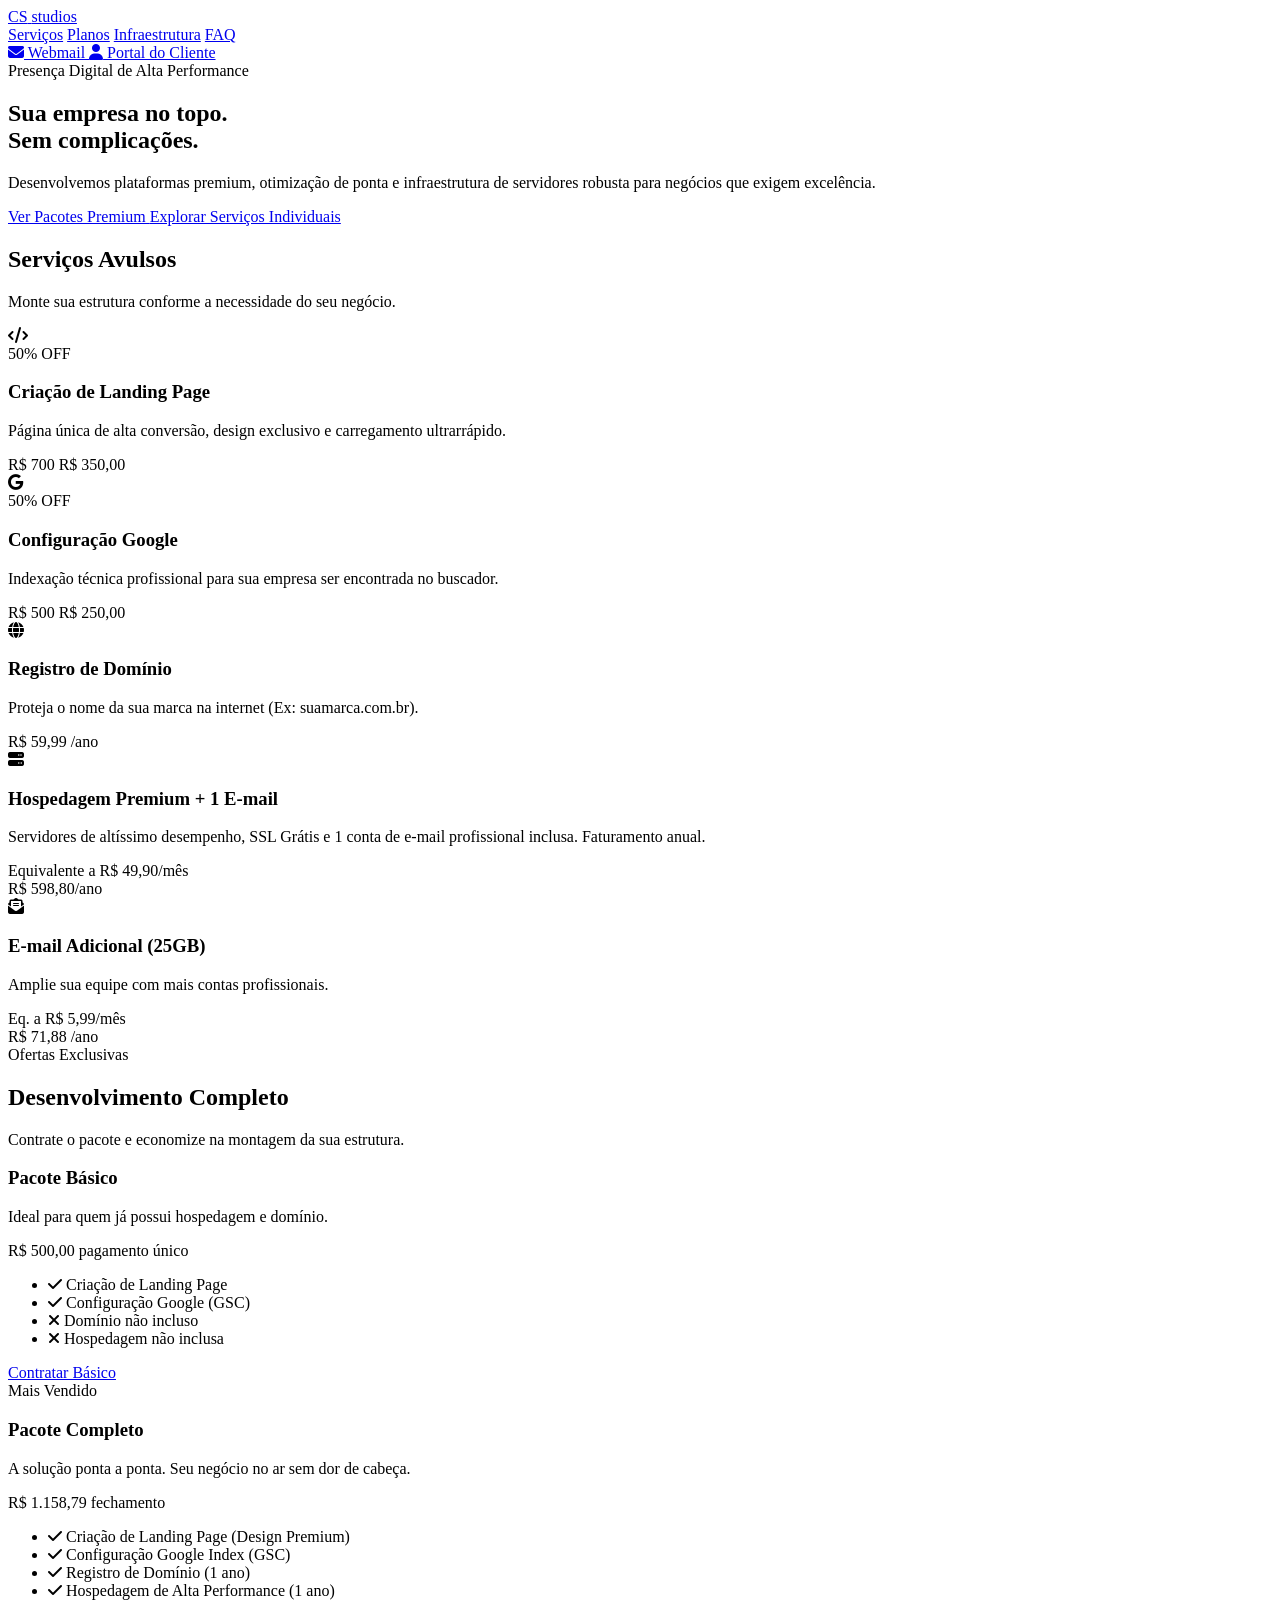
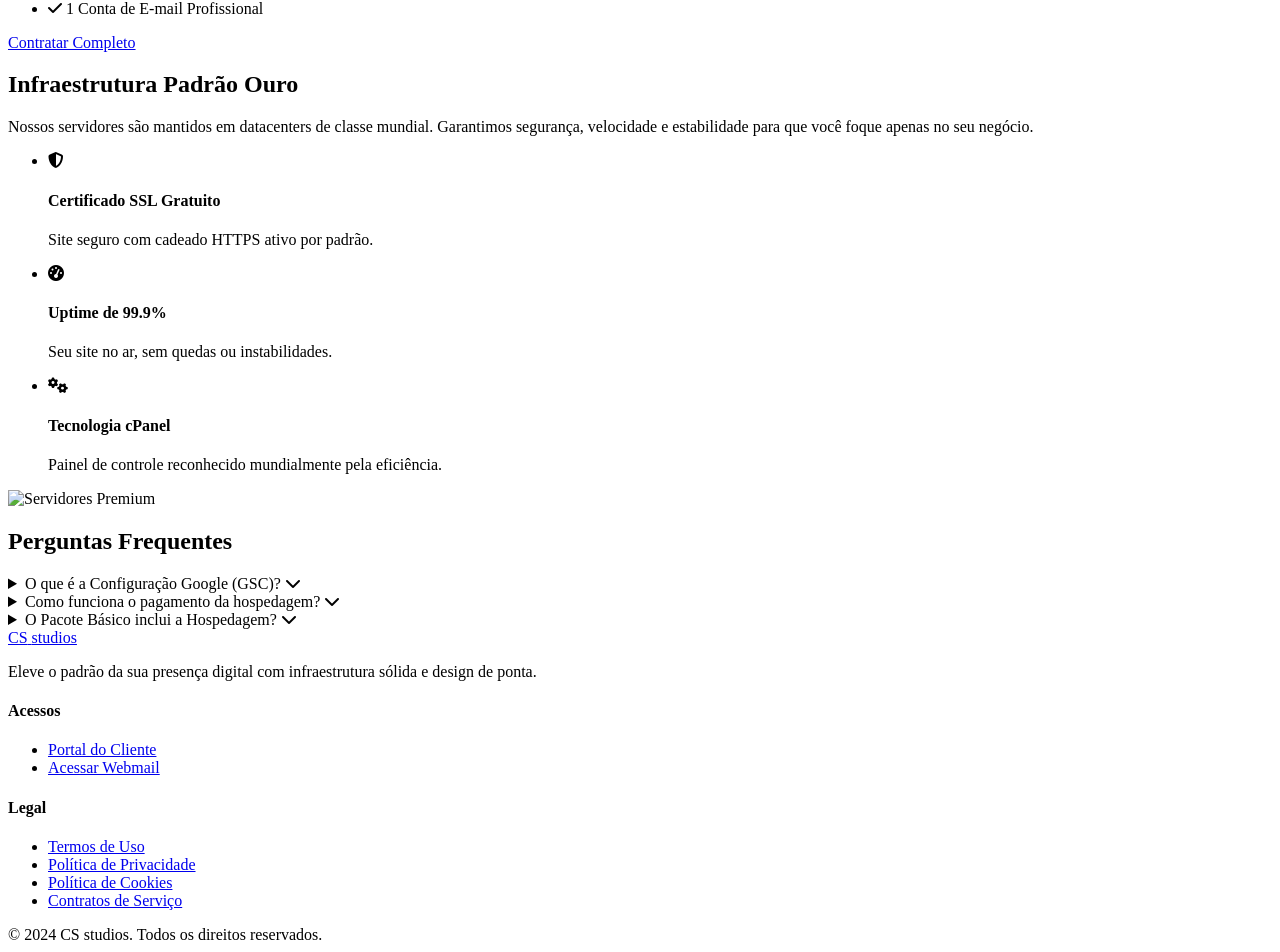
==== index.html @ acf29ab0 "Create index.html" ====
<!DOCTYPE html>
<html lang="pt-br" class="scroll-smooth">
<head>
    <meta charset="UTF-8">
    <meta name="viewport" content="width=device-width, initial-scale=1.0">
    <title>CS studios | Soluções Digitais Premium</title>
    
    <!-- Fonts & Icons -->
    <link href="https://fonts.googleapis.com/css2?family=Outfit:wght@300;400;600;800&family=Space+Grotesk:wght@700&display=swap" rel="stylesheet">
    <script src="https://cdn.tailwindcss.com"></script>
    <link rel="stylesheet" href="https://cdnjs.cloudflare.com/ajax/libs/font-awesome/6.4.0/css/all.min.css">
    
    <!-- AOS Animations -->
    <link href="https://unpkg.com/aos@2.3.1/dist/aos.css" rel="stylesheet">
    <link rel="stylesheet" href="assets/style.css">

    <script>
        tailwind.config = {
            darkMode: 'class',
            theme: {
                extend: {
                    fontFamily: {
                        sans: ['Outfit', 'sans-serif'],
                        display:['Space Grotesk', 'sans-serif'],
                    },
                    colors: {
                        dark: '#050505',
                        darker: '#0a0a0a',
                        card: '#111111',
                        accent: '#3b82f6',
                        accentDark: '#1d4ed8'
                    }
                }
            }
        }
    </script>
</head>
<body class="bg-dark text-slate-300 font-sans overflow-x-hidden selection:bg-accent selection:text-white">

    <!-- Efeitos de Luz no Fundo -->
    <div class="fixed top-[-20%] left-[-10%] w-[50%] h-[50%] bg-accent/20 blur-[120px] rounded-full pointer-events-none z-0"></div>
    <div class="fixed bottom-[-20%] right-[-10%] w-[50%] h-[50%] bg-purple-600/10 blur-[120px] rounded-full pointer-events-none z-0"></div>

    <!-- Navbar -->
    <nav class="fixed w-full z-50 glass border-b border-white/5 py-4 transition-all duration-300">
        <div class="container mx-auto px-6 flex justify-between items-center">
            
            <!-- Logo CS studios (Feita em CSS) -->
            <a href="#" class="flex items-baseline gap-1 group">
                <span class="font-display font-bold text-3xl text-white tracking-tighter group-hover:text-accent transition-colors">CS</span>
                <span class="font-light text-sm tracking-[0.3em] text-slate-400 uppercase">studios</span>
            </a>

            <!-- Menu Links -->
            <div class="hidden md:flex gap-8 items-center text-sm font-medium tracking-wide">
                <a href="#servicos" class="hover:text-white transition-colors">Serviços</a>
                <a href="#planos" class="hover:text-white transition-colors">Planos</a>
                <a href="#infra" class="hover:text-white transition-colors">Infraestrutura</a>
                <a href="#faq" class="hover:text-white transition-colors">FAQ</a>
            </div>

            <!-- Botões de Login -->
            <div class="hidden md:flex gap-4 items-center">
                <a href="https://seu-link-do-webmail.com" target="_blank" class="text-xs text-slate-400 hover:text-white transition flex items-center gap-2">
                    <i class="fas fa-envelope"></i> Webmail
                </a>
                <a href="https://seu-link-do-whmcs.com" target="_blank" class="bg-white/10 hover:bg-white/20 text-white px-5 py-2 rounded-full text-xs font-bold transition flex items-center gap-2 border border-white/5 shadow-[0_0_15px_rgba(255,255,255,0.05)]">
                    <i class="fas fa-user"></i> Portal do Cliente
                </a>
            </div>
        </div>
    </nav>

    <!-- Hero Section -->
    <section class="relative min-h-screen flex items-center justify-center pt-20 z-10">
        <div class="container mx-auto px-6 text-center">
            <div data-aos="fade-down" class="inline-block mb-6 px-4 py-1.5 rounded-full border border-accent/30 bg-accent/10 text-accent text-xs font-bold tracking-widest uppercase shadow-[0_0_20px_rgba(59,130,246,0.2)]">
                Presença Digital de Alta Performance
            </div>
            <h1 data-aos="fade-up" data-aos-delay="100" class="text-5xl md:text-8xl font-display font-bold text-white leading-tight mb-8 tracking-tighter">
                Sua empresa no topo.<br>
                <span class="text-transparent bg-clip-text bg-gradient-to-r from-blue-400 to-purple-500">
                    Sem complicações.
                </span>
            </h1>
            <p data-aos="fade-up" data-aos-delay="200" class="text-lg md:text-xl text-slate-400 max-w-2xl mx-auto mb-12 font-light">
                Desenvolvemos plataformas premium, otimização de ponta e infraestrutura de servidores robusta para negócios que exigem excelência.
            </p>
            <div data-aos="fade-up" data-aos-delay="300" class="flex flex-col sm:flex-row justify-center gap-6">
                <a href="#planos" class="bg-white text-dark px-8 py-4 rounded-full font-bold hover:bg-slate-200 transition shadow-[0_0_30px_rgba(255,255,255,0.2)]">
                    Ver Pacotes Premium
                </a>
                <a href="#servicos" class="bg-card border border-white/10 text-white px-8 py-4 rounded-full font-bold hover:bg-white/5 transition">
                    Explorar Serviços Individuais
                </a>
            </div>
        </div>
    </section>

    <!-- Serviços Individuais (Tabela de Preços) -->
    <section id="servicos" class="py-24 relative z-10 border-t border-white/5 bg-darker">
        <div class="container mx-auto px-6">
            <div class="text-center mb-20" data-aos="fade-up">
                <h2 class="text-3xl md:text-5xl font-display font-bold text-white mb-4 tracking-tighter">Serviços <span class="text-slate-500">Avulsos</span></h2>
                <p class="text-slate-400">Monte sua estrutura conforme a necessidade do seu negócio.</p>
            </div>

            <div class="grid md:grid-cols-2 lg:grid-cols-3 gap-8">
                <!-- Servico 1 -->
                <div class="card-glass p-8 rounded-3xl" data-aos="fade-up" data-aos-delay="100">
                    <div class="w-12 h-12 rounded-full bg-accent/20 flex items-center justify-center text-accent mb-6">
                        <i class="fas fa-code text-xl"></i>
                    </div>
                    <div class="inline-block bg-green-500/20 text-green-400 text-[10px] font-bold px-2 py-1 rounded mb-3 uppercase tracking-widest">50% OFF</div>
                    <h3 class="text-2xl font-bold text-white mb-2">Criação de Landing Page</h3>
                    <p class="text-slate-400 text-sm mb-6 min-h-[60px]">Página única de alta conversão, design exclusivo e carregamento ultrarrápido.</p>
                    <div class="flex items-baseline gap-2">
                        <span class="text-sm text-slate-500 line-through">R$ 700</span>
                        <span class="text-3xl font-display font-bold text-white">R$ 350<span class="text-sm text-slate-400">,00</span></span>
                    </div>
                </div>

                <!-- Servico 2 -->
                <div class="card-glass p-8 rounded-3xl" data-aos="fade-up" data-aos-delay="200">
                    <div class="w-12 h-12 rounded-full bg-purple-500/20 flex items-center justify-center text-purple-400 mb-6">
                        <i class="fab fa-google text-xl"></i>
                    </div>
                    <div class="inline-block bg-green-500/20 text-green-400 text-[10px] font-bold px-2 py-1 rounded mb-3 uppercase tracking-widest">50% OFF</div>
                    <h3 class="text-2xl font-bold text-white mb-2">Configuração Google</h3>
                    <p class="text-slate-400 text-sm mb-6 min-h-[60px]">Indexação técnica profissional para sua empresa ser encontrada no buscador.</p>
                    <div class="flex items-baseline gap-2">
                        <span class="text-sm text-slate-500 line-through">R$ 500</span>
                        <span class="text-3xl font-display font-bold text-white">R$ 250<span class="text-sm text-slate-400">,00</span></span>
                    </div>
                </div>

                <!-- Servico 3 -->
                <div class="card-glass p-8 rounded-3xl" data-aos="fade-up" data-aos-delay="300">
                    <div class="w-12 h-12 rounded-full bg-orange-500/20 flex items-center justify-center text-orange-400 mb-6">
                        <i class="fas fa-globe text-xl"></i>
                    </div>
                    <h3 class="text-2xl font-bold text-white mb-2">Registro de Domínio</h3>
                    <p class="text-slate-400 text-sm mb-6 min-h-[60px]">Proteja o nome da sua marca na internet (Ex: suamarca.com.br).</p>
                    <div class="flex items-baseline gap-2 mt-9">
                        <span class="text-3xl font-display font-bold text-white">R$ 59<span class="text-sm text-slate-400">,99</span></span>
                        <span class="text-sm text-slate-500">/ano</span>
                    </div>
                </div>

                <!-- Servico 4 -->
                <div class="card-glass p-8 rounded-3xl md:col-span-2 lg:col-span-2 border-accent/30" data-aos="fade-up" data-aos-delay="400">
                    <div class="flex flex-col md:flex-row gap-8 items-center justify-between">
                        <div>
                            <div class="w-12 h-12 rounded-full bg-blue-500/20 flex items-center justify-center text-blue-400 mb-6">
                                <i class="fas fa-server text-xl"></i>
                            </div>
                            <h3 class="text-2xl font-bold text-white mb-2">Hospedagem Premium + 1 E-mail</h3>
                            <p class="text-slate-400 text-sm max-w-md">Servidores de altíssimo desempenho, SSL Grátis e 1 conta de e-mail profissional inclusa. Faturamento anual.</p>
                        </div>
                        <div class="text-right w-full md:w-auto bg-dark p-6 rounded-2xl border border-white/5">
                            <div class="text-sm text-slate-400 mb-1">Equivalente a R$ 49,90/mês</div>
                            <div class="text-4xl font-display font-bold text-white mb-2">R$ 598<span class="text-xl">,80</span><span class="text-sm text-slate-500 font-sans">/ano</span></div>
                        </div>
                    </div>
                </div>

                <!-- Servico 5 -->
                <div class="card-glass p-8 rounded-3xl" data-aos="fade-up" data-aos-delay="500">
                    <div class="w-12 h-12 rounded-full bg-teal-500/20 flex items-center justify-center text-teal-400 mb-6">
                        <i class="fas fa-envelope-open-text text-xl"></i>
                    </div>
                    <h3 class="text-xl font-bold text-white mb-2">E-mail Adicional (25GB)</h3>
                    <p class="text-slate-400 text-sm mb-4">Amplie sua equipe com mais contas profissionais.</p>
                    <div class="text-xs text-slate-500 mb-2">Eq. a R$ 5,99/mês</div>
                    <div class="flex items-baseline gap-2">
                        <span class="text-2xl font-display font-bold text-white">R$ 71<span class="text-sm text-slate-400">,88</span></span>
                        <span class="text-sm text-slate-500">/ano</span>
                    </div>
                </div>
            </div>
        </div>
    </section>

    <!-- Pacotes Promocionais -->
    <section id="planos" class="py-24 relative z-10 border-t border-white/5 bg-dark">
        <div class="container mx-auto px-6">
            <div class="text-center mb-20" data-aos="fade-up">
                <div class="inline-block bg-gradient-to-r from-blue-500 to-purple-500 text-white text-[10px] font-bold px-3 py-1 rounded-full mb-4 uppercase tracking-widest shadow-lg">Ofertas Exclusivas</div>
                <h2 class="text-3xl md:text-5xl font-display font-bold text-white mb-4 tracking-tighter">Desenvolvimento <span class="text-slate-500">Completo</span></h2>
                <p class="text-slate-400">Contrate o pacote e economize na montagem da sua estrutura.</p>
            </div>

            <div class="grid md:grid-cols-2 gap-8 max-w-5xl mx-auto">
                
                <!-- Pacote Básico -->
                <div class="card-glass p-10 rounded-[2.5rem] relative overflow-hidden flex flex-col" data-aos="fade-right">
                    <h3 class="text-2xl font-display font-bold text-white mb-2">Pacote Básico</h3>
                    <p class="text-slate-400 text-sm mb-8">Ideal para quem já possui hospedagem e domínio.</p>
                    
                    <div class="flex items-end gap-2 mb-8">
                        <span class="text-5xl font-display font-bold text-white">R$ 500<span class="text-xl">,00</span></span>
                        <span class="text-slate-500 text-sm mb-2">pagamento único</span>
                    </div>

                    <ul class="space-y-4 mb-10 flex-grow">
                        <li class="flex items-center gap-3 text-slate-300">
                            <i class="fas fa-check text-accent"></i> Criação de Landing Page
                        </li>
                        <li class="flex items-center gap-3 text-slate-300">
                            <i class="fas fa-check text-accent"></i> Configuração Google (GSC)
                        </li>
                        <li class="flex items-center gap-3 text-slate-500 opacity-50">
                            <i class="fas fa-xmark"></i> Domínio não incluso
                        </li>
                        <li class="flex items-center gap-3 text-slate-500 opacity-50">
                            <i class="fas fa-xmark"></i> Hospedagem não inclusa
                        </li>
                    </ul>

                    <a href="#" class="w-full text-center bg-white/5 hover:bg-white/10 text-white py-4 rounded-xl font-bold transition border border-white/10">Contratar Básico</a>
                </div>

                <!-- Pacote Completo -->
                <div class="card-glass p-10 rounded-[2.5rem] relative overflow-hidden border border-accent/50 shadow-[0_0_50px_rgba(59,130,246,0.1)] flex flex-col transform md:-translate-y-4" data-aos="fade-left">
                    <div class="absolute top-0 right-0 bg-accent text-white text-[10px] font-bold px-4 py-2 rounded-bl-2xl uppercase tracking-widest z-10">Mais Vendido</div>
                    <div class="absolute inset-0 bg-gradient-to-br from-accent/10 to-transparent pointer-events-none"></div>
                    
                    <h3 class="text-2xl font-display font-bold text-white mb-2 relative z-10">Pacote Completo</h3>
                    <p class="text-slate-400 text-sm mb-8 relative z-10">A solução ponta a ponta. Seu negócio no ar sem dor de cabeça.</p>
                    
                    <div class="flex items-end gap-2 mb-8 relative z-10">
                        <span class="text-5xl font-display font-bold text-white">R$ 1.158<span class="text-xl">,79</span></span>
                        <span class="text-slate-500 text-sm mb-2">fechamento</span>
                    </div>

                    <ul class="space-y-4 mb-10 flex-grow relative z-10">
                        <li class="flex items-center gap-3 text-white font-medium">
                            <i class="fas fa-check text-accent"></i> Criação de Landing Page (Design Premium)
                        </li>
                        <li class="flex items-center gap-3 text-white font-medium">
                            <i class="fas fa-check text-accent"></i> Configuração Google Index (GSC)
                        </li>
                        <li class="flex items-center gap-3 text-white font-medium">
                            <i class="fas fa-check text-accent"></i> Registro de Domínio (1 ano)
                        </li>
                        <li class="flex items-center gap-3 text-white font-medium">
                            <i class="fas fa-check text-accent"></i> Hospedagem de Alta Performance (1 ano)
                        </li>
                        <li class="flex items-center gap-3 text-white font-medium">
                            <i class="fas fa-check text-accent"></i> 1 Conta de E-mail Profissional
                        </li>
                    </ul>

                    <a href="#" class="w-full text-center bg-accent hover:bg-accentDark text-white py-4 rounded-xl font-bold transition shadow-lg relative z-10">Contratar Completo</a>
                </div>

            </div>
        </div>
    </section>

    <!-- Infraestrutura -->
    <section id="infra" class="py-24 relative z-10 border-t border-white/5 bg-darker">
        <div class="container mx-auto px-6">
            <div class="flex flex-col md:flex-row gap-16 items-center">
                <div class="md:w-1/2" data-aos="fade-right">
                    <h2 class="text-3xl md:text-5xl font-display font-bold text-white mb-6 tracking-tighter">Infraestrutura <span class="text-transparent bg-clip-text bg-gradient-to-r from-blue-400 to-purple-500">Padrão Ouro</span></h2>
                    <p class="text-slate-400 text-lg mb-8 leading-relaxed">
                        Nossos servidores são mantidos em datacenters de classe mundial. Garantimos segurança, velocidade e estabilidade para que você foque apenas no seu negócio.
                    </p>
                    <ul class="space-y-6">
                        <li class="flex gap-4">
                            <div class="w-10 h-10 rounded-full bg-white/5 flex items-center justify-center text-white shrink-0"><i class="fas fa-shield-halved"></i></div>
                            <div>
                                <h4 class="text-white font-bold text-lg">Certificado SSL Gratuito</h4>
                                <p class="text-slate-500 text-sm">Site seguro com cadeado HTTPS ativo por padrão.</p>
                            </div>
                        </li>
                        <li class="flex gap-4">
                            <div class="w-10 h-10 rounded-full bg-white/5 flex items-center justify-center text-white shrink-0"><i class="fas fa-gauge-high"></i></div>
                            <div>
                                <h4 class="text-white font-bold text-lg">Uptime de 99.9%</h4>
                                <p class="text-slate-500 text-sm">Seu site no ar, sem quedas ou instabilidades.</p>
                            </div>
                        </li>
                        <li class="flex gap-4">
                            <div class="w-10 h-10 rounded-full bg-white/5 flex items-center justify-center text-white shrink-0"><i class="fas fa-cogs"></i></div>
                            <div>
                                <h4 class="text-white font-bold text-lg">Tecnologia cPanel</h4>
                                <p class="text-slate-500 text-sm">Painel de controle reconhecido mundialmente pela eficiência.</p>
                            </div>
                        </li>
                    </ul>
                </div>
                <div class="md:w-1/2" data-aos="fade-left">
                    <div class="relative rounded-3xl overflow-hidden border border-white/10 shadow-2xl">
                        <div class="absolute inset-0 bg-gradient-to-t from-darker to-transparent z-10"></div>
                        <img src="https://images.unsplash.com/photo-1558494949-ef010cbdcc31?q=80&w=2034&auto=format&fit=crop" alt="Servidores Premium" class="w-full h-full object-cover filter grayscale opacity-50 hover:grayscale-0 hover:opacity-100 transition duration-1000">
                    </div>
                </div>
            </div>
        </div>
    </section>

    <!-- FAQ -->
    <section id="faq" class="py-24 relative z-10 border-t border-white/5 bg-dark">
        <div class="container mx-auto px-6 max-w-3xl">
            <div class="text-center mb-16" data-aos="fade-up">
                <h2 class="text-3xl md:text-5xl font-display font-bold text-white mb-4 tracking-tighter">Perguntas <span class="text-slate-500">Frequentes</span></h2>
            </div>

            <div class="space-y-4" data-aos="fade-up" data-aos-delay="100">
                <!-- Pergunta 1 -->
                <details class="group card-glass rounded-2xl cursor-pointer">
                    <summary class="flex justify-between items-center font-bold text-lg p-6 text-white list-none">
                        O que é a Configuração Google (GSC)?
                        <span class="transition group-open:rotate-180 text-accent"><i class="fas fa-chevron-down"></i></span>
                    </summary>
                    <div class="text-slate-400 px-6 pb-6 text-sm leading-relaxed border-t border-white/5 pt-4 mt-2">
                        Trata-se da indexação profissional do seu site nos motores de busca do Google. Configuramos as ferramentas necessárias para que o Google leia, entenda e exiba sua página corretamente nos resultados de pesquisa.
                    </div>
                </details>

                <!-- Pergunta 2 -->
                <details class="group card-glass rounded-2xl cursor-pointer">
                    <summary class="flex justify-between items-center font-bold text-lg p-6 text-white list-none">
                        Como funciona o pagamento da hospedagem?
                        <span class="transition group-open:rotate-180 text-accent"><i class="fas fa-chevron-down"></i></span>
                    </summary>
                    <div class="text-slate-400 px-6 pb-6 text-sm leading-relaxed border-t border-white/5 pt-4 mt-2">
                        Para mantermos a alta qualidade e segurança dos servidores, nossa hospedagem e contas de e-mail são faturadas exclusivamente de forma anual (R$ 598,80). Isso garante 12 meses de estabilidade sem preocupações mensais.
                    </div>
                </details>

                <!-- Pergunta 3 -->
                <details class="group card-glass rounded-2xl cursor-pointer">
                    <summary class="flex justify-between items-center font-bold text-lg p-6 text-white list-none">
                        O Pacote Básico inclui a Hospedagem?
                        <span class="transition group-open:rotate-180 text-accent"><i class="fas fa-chevron-down"></i></span>
                    </summary>
                    <div class="text-slate-400 px-6 pb-6 text-sm leading-relaxed border-t border-white/5 pt-4 mt-2">
                        Não. O pacote básico abrange apenas a criação da Landing Page e a Configuração no Google. Para manter o site no ar, você precisará contratar a Hospedagem e o Domínio à parte, ou optar pelo Pacote Completo.
                    </div>
                </details>
            </div>
        </div>
    </section>

    <!-- Footer -->
    <footer class="bg-darker border-t border-white/5 py-16 relative z-10">
        <div class="container mx-auto px-6 grid md:grid-cols-4 gap-12 mb-12 border-b border-white/5 pb-12">
            <div class="col-span-1 md:col-span-2">
                <a href="#" class="flex items-baseline gap-1 mb-6">
                    <span class="font-display font-bold text-3xl text-white tracking-tighter">CS</span>
                    <span class="font-light text-sm tracking-[0.3em] text-slate-400 uppercase">studios</span>
                </a>
                <p class="text-slate-500 text-sm max-w-sm mb-6">Eleve o padrão da sua presença digital com infraestrutura sólida e design de ponta.</p>
            </div>
            
            <div>
                <h4 class="text-white font-bold mb-6 uppercase tracking-widest text-xs">Acessos</h4>
                <ul class="space-y-4 text-sm text-slate-400">
                    <li><a href="https://seu-link-do-whmcs.com" class="hover:text-accent transition">Portal do Cliente</a></li>
                    <li><a href="https://seu-link-do-webmail.com" class="hover:text-accent transition">Acessar Webmail</a></li>
                </ul>
            </div>

            <div>
                <h4 class="text-white font-bold mb-6 uppercase tracking-widest text-xs">Legal</h4>
                <ul class="space-y-4 text-sm text-slate-400">
                    <li><a href="legal/termos.html" class="hover:text-accent transition">Termos de Uso</a></li>
                    <li><a href="legal/privacidade.html" class="hover:text-accent transition">Política de Privacidade</a></li>
                    <li><a href="legal/cookies.html" class="hover:text-accent transition">Política de Cookies</a></li>
                    <li><a href="legal/contratos.html" class="hover:text-accent transition">Contratos de Serviço</a></li>
                </ul>
            </div>
        </div>
        <div class="container mx-auto px-6 text-center text-slate-600 text-xs tracking-widest uppercase">
            &copy; 2024 CS studios. Todos os direitos reservados.
        </div>
    </footer>

    <!-- Scripts -->
    <script src="https://unpkg.com/aos@2.3.1/dist/aos.js"></script>
    <script>
        AOS.init({
            duration: 800,
            once: true,
            offset: 50,
        });

        // Glassmorphism navbar na rolagem
        window.addEventListener('scroll', () => {
            const nav = document.querySelector('nav');
            if(window.scrollY > 50) {
                nav.classList.add('shadow-lg', 'bg-darker/80');
                nav.classList.remove('py-4');
                nav.classList.add('py-3');
            } else {
                nav.classList.remove('shadow-lg', 'bg-darker/80');
                nav.classList.remove('py-3');
                nav.classList.add('py-4');
            }
        });
    </script>
</body>
</html>
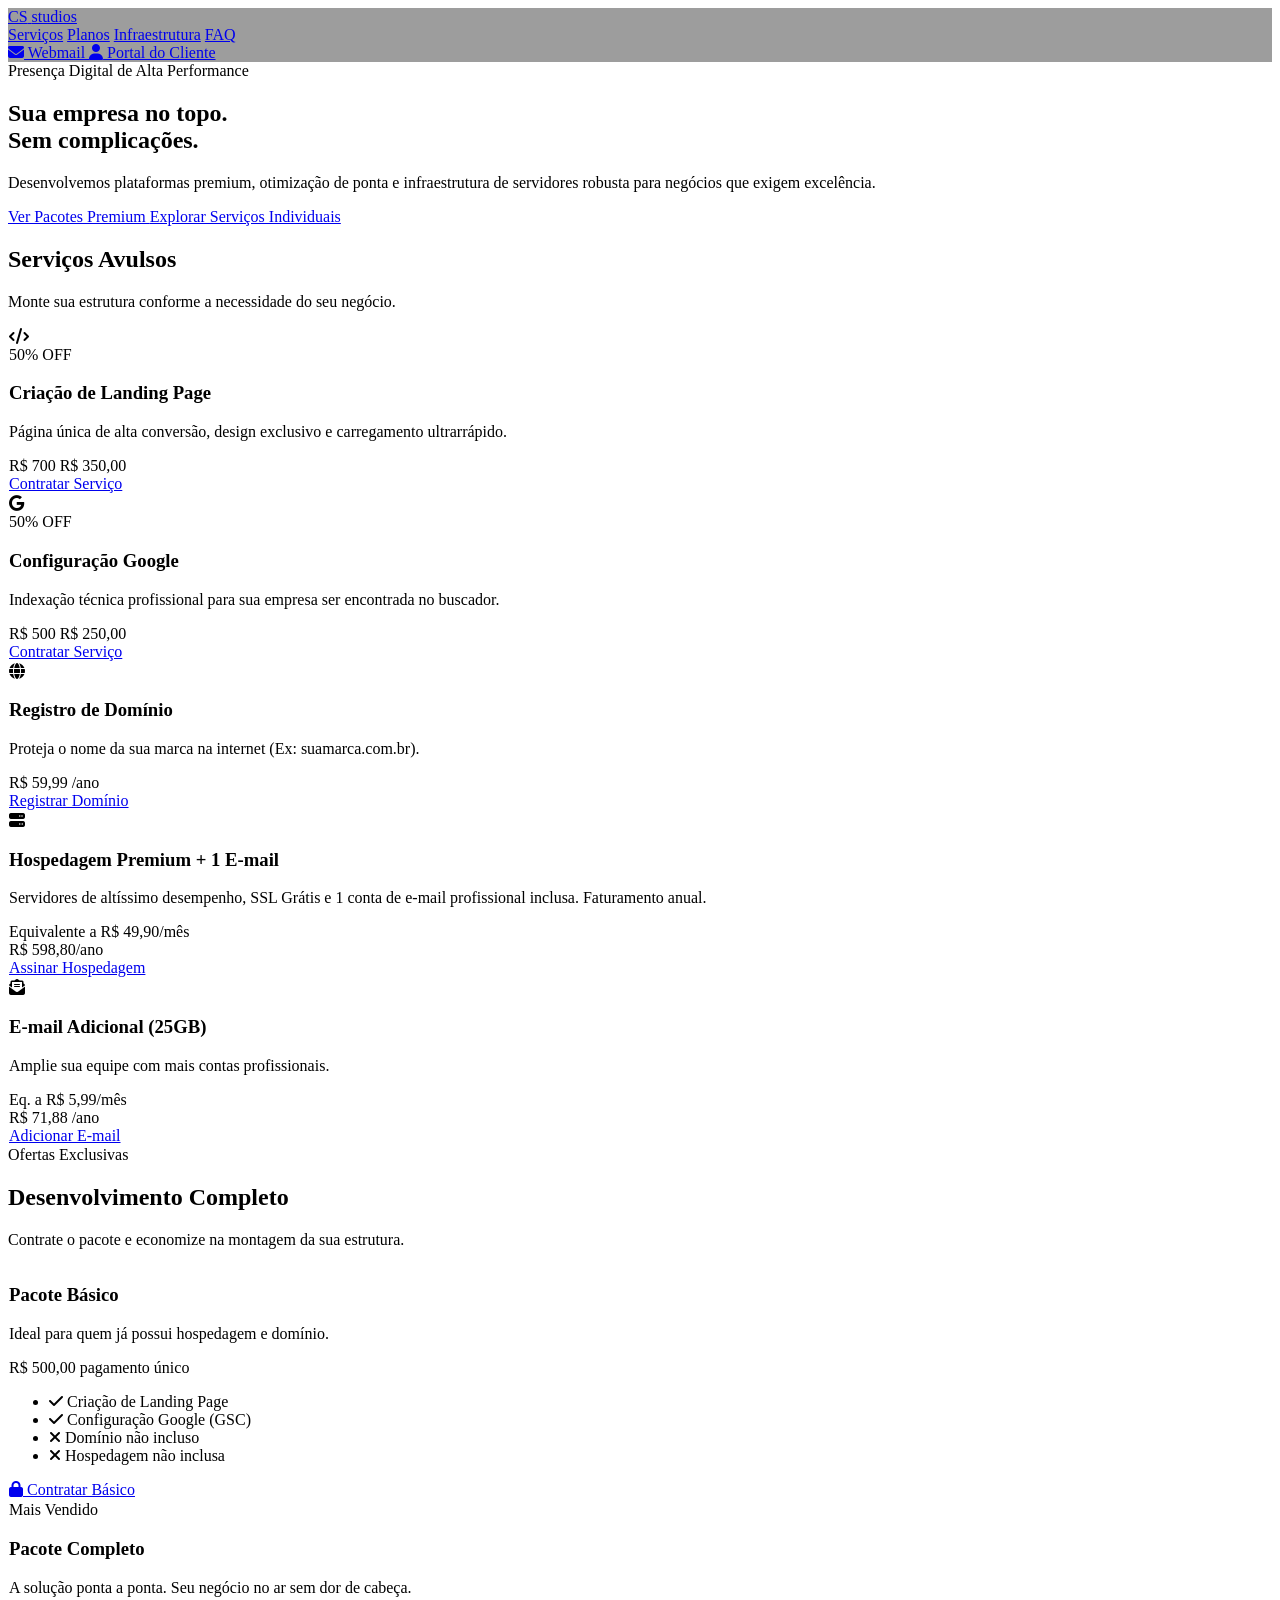
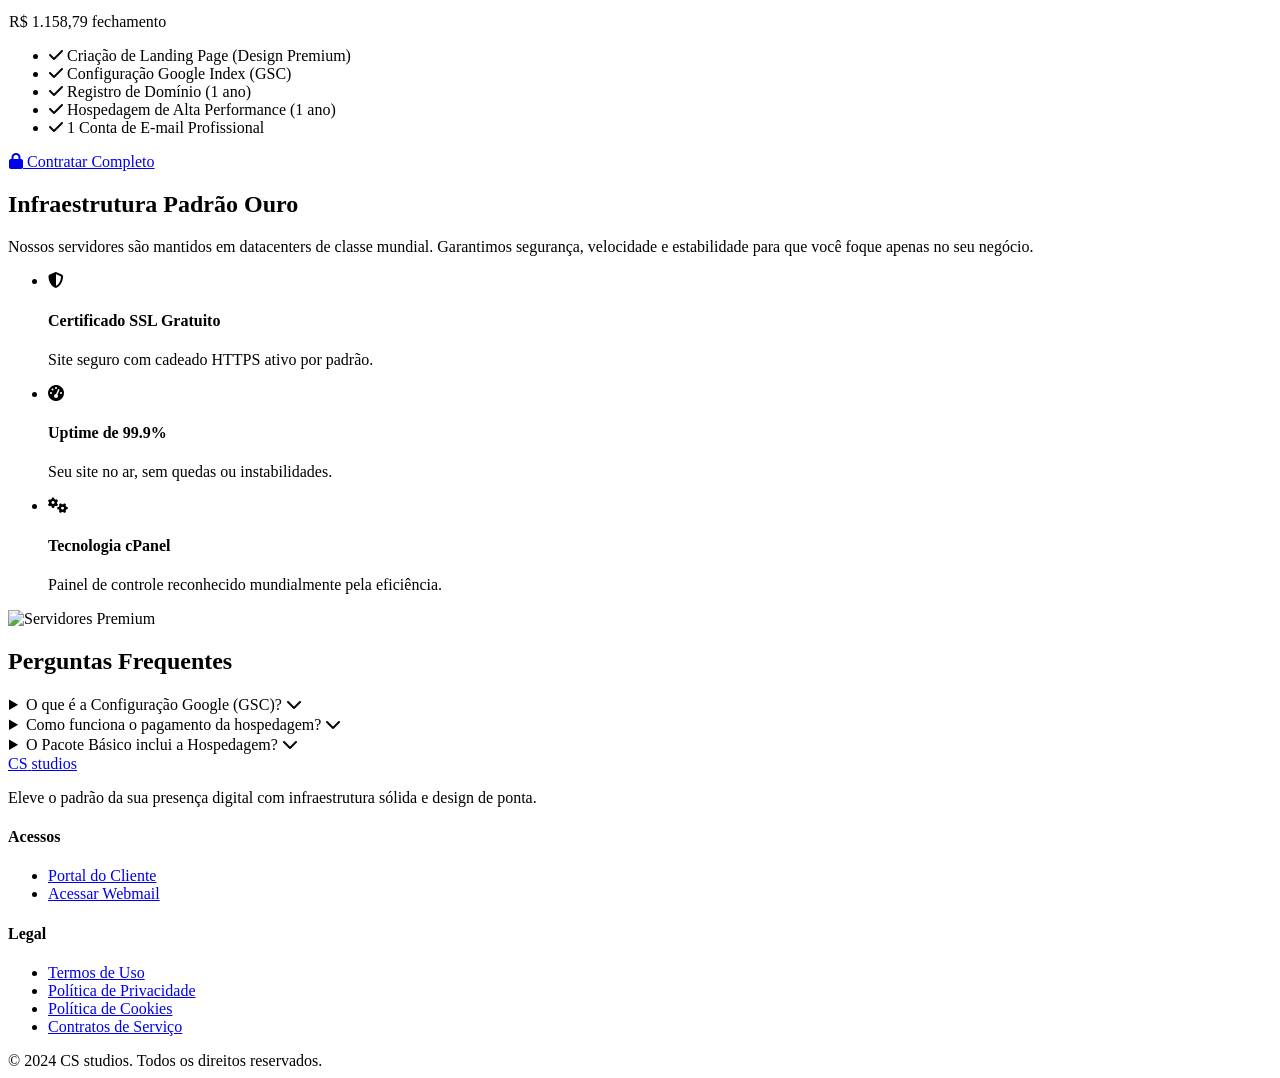
==== commit af1e6289: "Update index.html" ====
--- a/index.html
+++ b/index.html
@@ -45,7 +45,7 @@
     <nav class="fixed w-full z-50 glass border-b border-white/5 py-4 transition-all duration-300">
         <div class="container mx-auto px-6 flex justify-between items-center">
             
-            <!-- Logo CS studios (Feita em CSS) -->
+            <!-- Logo CS studios -->
             <a href="#" class="flex items-baseline gap-1 group">
                 <span class="font-display font-bold text-3xl text-white tracking-tighter group-hover:text-accent transition-colors">CS</span>
                 <span class="font-light text-sm tracking-[0.3em] text-slate-400 uppercase">studios</span>
@@ -61,10 +61,10 @@
 
             <!-- Botões de Login -->
             <div class="hidden md:flex gap-4 items-center">
-                <a href="https://seu-link-do-webmail.com" target="_blank" class="text-xs text-slate-400 hover:text-white transition flex items-center gap-2">
+                <a href="#" class="text-xs text-slate-400 hover:text-white transition flex items-center gap-2">
                     <i class="fas fa-envelope"></i> Webmail
                 </a>
-                <a href="https://seu-link-do-whmcs.com" target="_blank" class="bg-white/10 hover:bg-white/20 text-white px-5 py-2 rounded-full text-xs font-bold transition flex items-center gap-2 border border-white/5 shadow-[0_0_15px_rgba(255,255,255,0.05)]">
+                <a href="#" class="bg-white/10 hover:bg-white/20 text-white px-5 py-2 rounded-full text-xs font-bold transition flex items-center gap-2 border border-white/5 shadow-[0_0_15px_rgba(255,255,255,0.05)]">
                     <i class="fas fa-user"></i> Portal do Cliente
                 </a>
             </div>
@@ -97,7 +97,7 @@
         </div>
     </section>
 
-    <!-- Serviços Individuais (Tabela de Preços) -->
+    <!-- Serviços Individuais -->
     <section id="servicos" class="py-24 relative z-10 border-t border-white/5 bg-darker">
         <div class="container mx-auto px-6">
             <div class="text-center mb-20" data-aos="fade-up">
@@ -106,50 +106,59 @@
             </div>
 
             <div class="grid md:grid-cols-2 lg:grid-cols-3 gap-8">
-                <!-- Servico 1 -->
-                <div class="card-glass p-8 rounded-3xl" data-aos="fade-up" data-aos-delay="100">
+                <!-- Servico 1: Landing Page -->
+                <div class="card-glass p-8 rounded-3xl flex flex-col" data-aos="fade-up" data-aos-delay="100">
                     <div class="w-12 h-12 rounded-full bg-accent/20 flex items-center justify-center text-accent mb-6">
                         <i class="fas fa-code text-xl"></i>
                     </div>
-                    <div class="inline-block bg-green-500/20 text-green-400 text-[10px] font-bold px-2 py-1 rounded mb-3 uppercase tracking-widest">50% OFF</div>
+                    <div class="inline-block bg-green-500/20 text-green-400 text-[10px] font-bold px-2 py-1 rounded mb-3 uppercase tracking-widest self-start">50% OFF</div>
                     <h3 class="text-2xl font-bold text-white mb-2">Criação de Landing Page</h3>
-                    <p class="text-slate-400 text-sm mb-6 min-h-[60px]">Página única de alta conversão, design exclusivo e carregamento ultrarrápido.</p>
-                    <div class="flex items-baseline gap-2">
+                    <p class="text-slate-400 text-sm mb-6 flex-grow">Página única de alta conversão, design exclusivo e carregamento ultrarrápido.</p>
+                    <div class="flex items-baseline gap-2 mb-6">
                         <span class="text-sm text-slate-500 line-through">R$ 700</span>
                         <span class="text-3xl font-display font-bold text-white">R$ 350<span class="text-sm text-slate-400">,00</span></span>
                     </div>
-                </div>
-
-                <!-- Servico 2 -->
-                <div class="card-glass p-8 rounded-3xl" data-aos="fade-up" data-aos-delay="200">
+                    <a href="https://buy.stripe.com/8x2eVf75UbxOdOWbmPaIM07" target="_blank" class="block w-full text-center bg-white/5 hover:bg-white/10 text-white py-3 rounded-lg text-sm font-bold transition border border-white/10">
+                        Contratar Serviço
+                    </a>
+                </div>
+
+                <!-- Servico 2: Configuração Google -->
+                <div class="card-glass p-8 rounded-3xl flex flex-col" data-aos="fade-up" data-aos-delay="200">
                     <div class="w-12 h-12 rounded-full bg-purple-500/20 flex items-center justify-center text-purple-400 mb-6">
                         <i class="fab fa-google text-xl"></i>
                     </div>
-                    <div class="inline-block bg-green-500/20 text-green-400 text-[10px] font-bold px-2 py-1 rounded mb-3 uppercase tracking-widest">50% OFF</div>
+                    <div class="inline-block bg-green-500/20 text-green-400 text-[10px] font-bold px-2 py-1 rounded mb-3 uppercase tracking-widest self-start">50% OFF</div>
                     <h3 class="text-2xl font-bold text-white mb-2">Configuração Google</h3>
-                    <p class="text-slate-400 text-sm mb-6 min-h-[60px]">Indexação técnica profissional para sua empresa ser encontrada no buscador.</p>
-                    <div class="flex items-baseline gap-2">
+                    <p class="text-slate-400 text-sm mb-6 flex-grow">Indexação técnica profissional para sua empresa ser encontrada no buscador.</p>
+                    <div class="flex items-baseline gap-2 mb-6">
                         <span class="text-sm text-slate-500 line-through">R$ 500</span>
                         <span class="text-3xl font-display font-bold text-white">R$ 250<span class="text-sm text-slate-400">,00</span></span>
                     </div>
-                </div>
-
-                <!-- Servico 3 -->
-                <div class="card-glass p-8 rounded-3xl" data-aos="fade-up" data-aos-delay="300">
+                    <a href="https://buy.stripe.com/9B64gBai61Xe5iq9eHaIM06" target="_blank" class="block w-full text-center bg-white/5 hover:bg-white/10 text-white py-3 rounded-lg text-sm font-bold transition border border-white/10">
+                        Contratar Serviço
+                    </a>
+                </div>
+
+                <!-- Servico 3: Domínio -->
+                <div class="card-glass p-8 rounded-3xl flex flex-col" data-aos="fade-up" data-aos-delay="300">
                     <div class="w-12 h-12 rounded-full bg-orange-500/20 flex items-center justify-center text-orange-400 mb-6">
                         <i class="fas fa-globe text-xl"></i>
                     </div>
                     <h3 class="text-2xl font-bold text-white mb-2">Registro de Domínio</h3>
-                    <p class="text-slate-400 text-sm mb-6 min-h-[60px]">Proteja o nome da sua marca na internet (Ex: suamarca.com.br).</p>
-                    <div class="flex items-baseline gap-2 mt-9">
+                    <p class="text-slate-400 text-sm mb-6 flex-grow">Proteja o nome da sua marca na internet (Ex: suamarca.com.br).</p>
+                    <div class="flex items-baseline gap-2 mt-9 mb-6">
                         <span class="text-3xl font-display font-bold text-white">R$ 59<span class="text-sm text-slate-400">,99</span></span>
                         <span class="text-sm text-slate-500">/ano</span>
                     </div>
-                </div>
-
-                <!-- Servico 4 -->
+                    <a href="https://buy.stripe.com/5kQ00l75UdFWh183UnaIM05" target="_blank" class="block w-full text-center bg-white/5 hover:bg-white/10 text-white py-3 rounded-lg text-sm font-bold transition border border-white/10">
+                        Registrar Domínio
+                    </a>
+                </div>
+
+                <!-- Servico 4: Hospedagem -->
                 <div class="card-glass p-8 rounded-3xl md:col-span-2 lg:col-span-2 border-accent/30" data-aos="fade-up" data-aos-delay="400">
-                    <div class="flex flex-col md:flex-row gap-8 items-center justify-between">
+                    <div class="flex flex-col md:flex-row gap-8 items-center justify-between h-full">
                         <div>
                             <div class="w-12 h-12 rounded-full bg-blue-500/20 flex items-center justify-center text-blue-400 mb-6">
                                 <i class="fas fa-server text-xl"></i>
@@ -157,25 +166,31 @@
                             <h3 class="text-2xl font-bold text-white mb-2">Hospedagem Premium + 1 E-mail</h3>
                             <p class="text-slate-400 text-sm max-w-md">Servidores de altíssimo desempenho, SSL Grátis e 1 conta de e-mail profissional inclusa. Faturamento anual.</p>
                         </div>
-                        <div class="text-right w-full md:w-auto bg-dark p-6 rounded-2xl border border-white/5">
+                        <div class="text-right w-full md:w-auto bg-dark p-6 rounded-2xl border border-white/5 flex flex-col justify-center">
                             <div class="text-sm text-slate-400 mb-1">Equivalente a R$ 49,90/mês</div>
-                            <div class="text-4xl font-display font-bold text-white mb-2">R$ 598<span class="text-xl">,80</span><span class="text-sm text-slate-500 font-sans">/ano</span></div>
+                            <div class="text-4xl font-display font-bold text-white mb-4">R$ 598<span class="text-xl">,80</span><span class="text-sm text-slate-500 font-sans">/ano</span></div>
+                            <a href="https://buy.stripe.com/3cI28teymbxO26eez1aIM04" target="_blank" class="block w-full text-center bg-accent hover:bg-accentDark text-white py-3 rounded-lg text-sm font-bold transition shadow-lg">
+                                Assinar Hospedagem
+                            </a>
                         </div>
                     </div>
                 </div>
 
-                <!-- Servico 5 -->
-                <div class="card-glass p-8 rounded-3xl" data-aos="fade-up" data-aos-delay="500">
+                <!-- Servico 5: E-mail Adicional -->
+                <div class="card-glass p-8 rounded-3xl flex flex-col" data-aos="fade-up" data-aos-delay="500">
                     <div class="w-12 h-12 rounded-full bg-teal-500/20 flex items-center justify-center text-teal-400 mb-6">
                         <i class="fas fa-envelope-open-text text-xl"></i>
                     </div>
                     <h3 class="text-xl font-bold text-white mb-2">E-mail Adicional (25GB)</h3>
-                    <p class="text-slate-400 text-sm mb-4">Amplie sua equipe com mais contas profissionais.</p>
+                    <p class="text-slate-400 text-sm mb-4 flex-grow">Amplie sua equipe com mais contas profissionais.</p>
                     <div class="text-xs text-slate-500 mb-2">Eq. a R$ 5,99/mês</div>
-                    <div class="flex items-baseline gap-2">
+                    <div class="flex items-baseline gap-2 mb-6">
                         <span class="text-2xl font-display font-bold text-white">R$ 71<span class="text-sm text-slate-400">,88</span></span>
                         <span class="text-sm text-slate-500">/ano</span>
                     </div>
+                    <a href="https://buy.stripe.com/4gMcN761QgS83ai3UnaIM02" target="_blank" class="block w-full text-center bg-white/5 hover:bg-white/10 text-white py-3 rounded-lg text-sm font-bold transition border border-white/10">
+                        Adicionar E-mail
+                    </a>
                 </div>
             </div>
         </div>
@@ -217,7 +232,9 @@
                         </li>
                     </ul>
 
-                    <a href="#" class="w-full text-center bg-white/5 hover:bg-white/10 text-white py-4 rounded-xl font-bold transition border border-white/10">Contratar Básico</a>
+                    <a href="https://buy.stripe.com/eVqfZjeymeK06muduXaIM01" target="_blank" class="w-full text-center bg-white/5 hover:bg-white/10 text-white py-4 rounded-xl font-bold transition border border-white/10 flex justify-center items-center gap-2">
+                        <i class="fas fa-lock text-slate-400 text-sm"></i> Contratar Básico
+                    </a>
                 </div>
 
                 <!-- Pacote Completo -->
@@ -251,7 +268,9 @@
                         </li>
                     </ul>
 
-                    <a href="#" class="w-full text-center bg-accent hover:bg-accentDark text-white py-4 rounded-xl font-bold transition shadow-lg relative z-10">Contratar Completo</a>
+                    <a href="https://buy.stripe.com/bJe14p9e29pG7qyez1aIM00" target="_blank" class="w-full text-center bg-accent hover:bg-accentDark text-white py-4 rounded-xl font-bold transition shadow-[0_0_20px_rgba(59,130,246,0.4)] relative z-10 flex justify-center items-center gap-2">
+                        <i class="fas fa-lock text-white/80 text-sm"></i> Contratar Completo
+                    </a>
                 </div>
 
             </div>
@@ -359,8 +378,8 @@
             <div>
                 <h4 class="text-white font-bold mb-6 uppercase tracking-widest text-xs">Acessos</h4>
                 <ul class="space-y-4 text-sm text-slate-400">
-                    <li><a href="https://seu-link-do-whmcs.com" class="hover:text-accent transition">Portal do Cliente</a></li>
-                    <li><a href="https://seu-link-do-webmail.com" class="hover:text-accent transition">Acessar Webmail</a></li>
+                    <li><a href="#" class="hover:text-accent transition">Portal do Cliente</a></li>
+                    <li><a href="#" class="hover:text-accent transition">Acessar Webmail</a></li>
                 </ul>
             </div>
 
--- a/assets/style.css
+++ b/assets/style.css
@@ -0,0 +1,29 @@
+@tailwind base;
+@tailwind components;
+@tailwind utilities;
+
+/* Efeito de Vidro Fosco Dark */
+.glass {
+    background: rgba(10, 10, 10, 0.4);
+    backdrop-filter: blur(12px);
+    -webkit-backdrop-filter: blur(12px);
+}
+
+/* Cartões Transparentes com Borda Suave */
+.card-glass {
+    background: rgba(255, 255, 255, 0.02);
+    border: 1px solid rgba(255, 255, 255, 0.05);
+    backdrop-filter: blur(10px);
+    transition: all 0.3s ease;
+}
+
+.card-glass:hover {
+    background: rgba(255, 255, 255, 0.04);
+    border: 1px solid rgba(255, 255, 255, 0.1);
+    transform: translateY(-5px);
+}
+
+/* Remover seta padrão do details (FAQ) */
+details > summary::-webkit-details-marker {
+    display: none;
+}
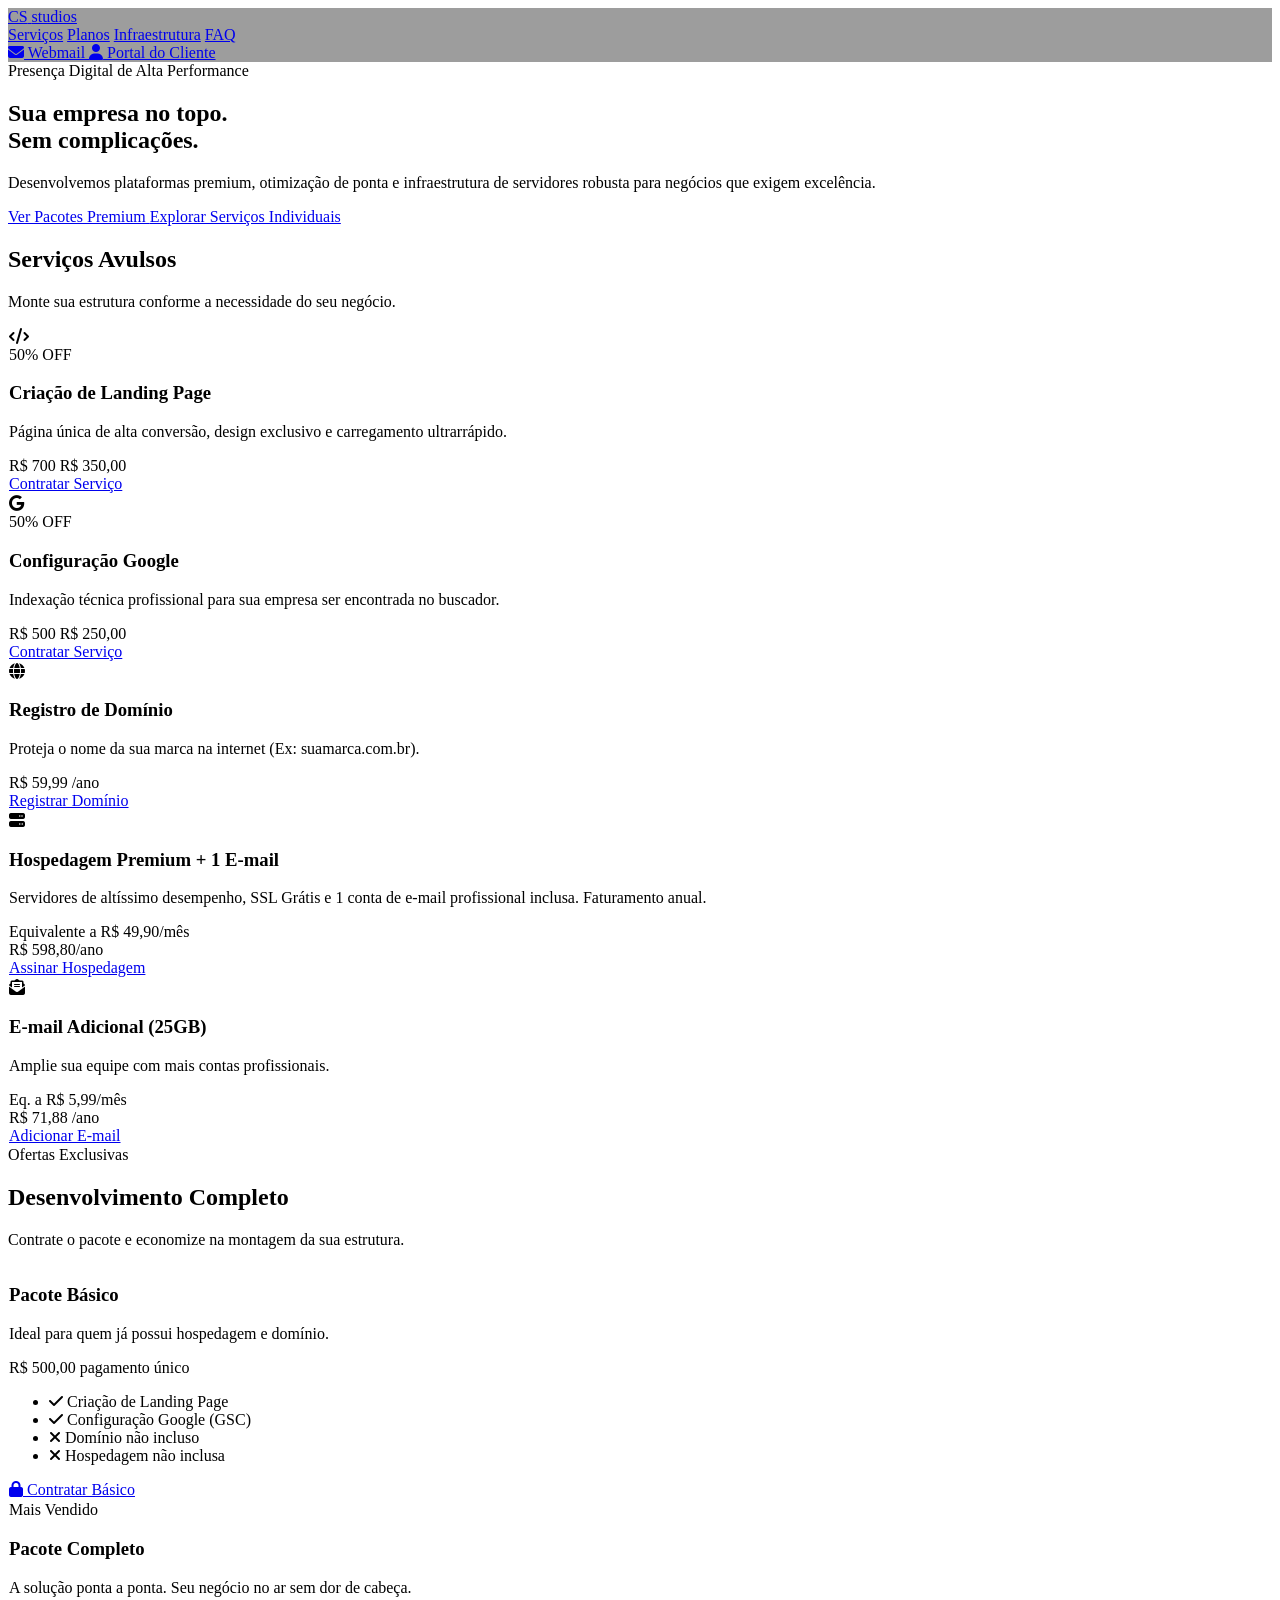
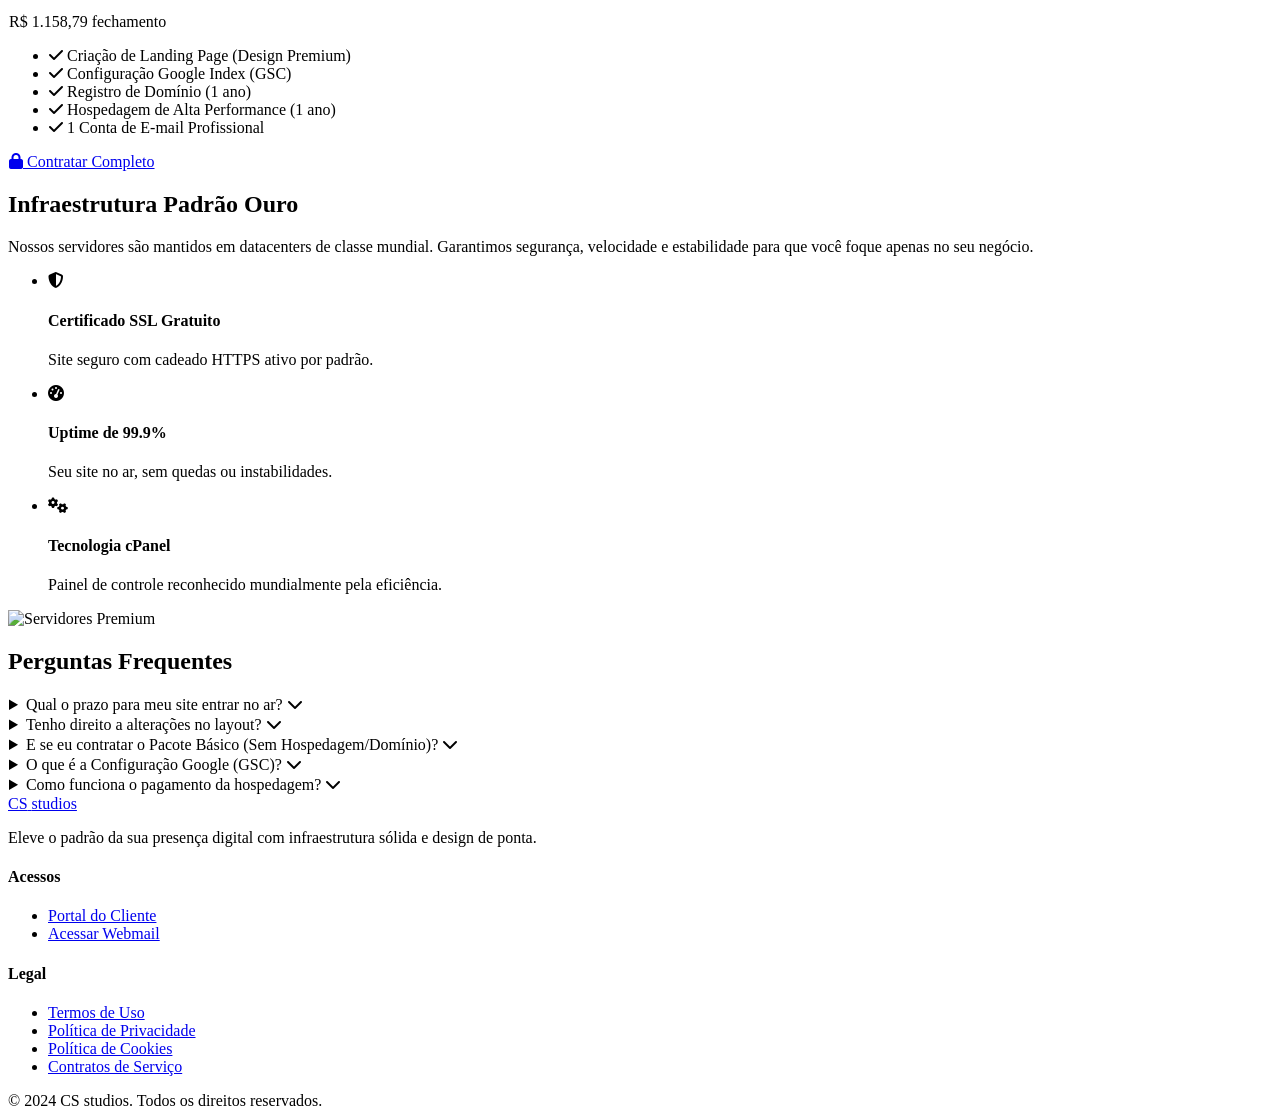
==== commit fc9e5fef: "Update index.html" ====
--- a/index.html
+++ b/index.html
@@ -118,6 +118,7 @@
                         <span class="text-sm text-slate-500 line-through">R$ 700</span>
                         <span class="text-3xl font-display font-bold text-white">R$ 350<span class="text-sm text-slate-400">,00</span></span>
                     </div>
+                    <!-- LINK STRIPE: Criação Landing -->
                     <a href="https://buy.stripe.com/8x2eVf75UbxOdOWbmPaIM07" target="_blank" class="block w-full text-center bg-white/5 hover:bg-white/10 text-white py-3 rounded-lg text-sm font-bold transition border border-white/10">
                         Contratar Serviço
                     </a>
@@ -135,6 +136,7 @@
                         <span class="text-sm text-slate-500 line-through">R$ 500</span>
                         <span class="text-3xl font-display font-bold text-white">R$ 250<span class="text-sm text-slate-400">,00</span></span>
                     </div>
+                    <!-- LINK STRIPE: Configuração Google -->
                     <a href="https://buy.stripe.com/9B64gBai61Xe5iq9eHaIM06" target="_blank" class="block w-full text-center bg-white/5 hover:bg-white/10 text-white py-3 rounded-lg text-sm font-bold transition border border-white/10">
                         Contratar Serviço
                     </a>
@@ -151,6 +153,7 @@
                         <span class="text-3xl font-display font-bold text-white">R$ 59<span class="text-sm text-slate-400">,99</span></span>
                         <span class="text-sm text-slate-500">/ano</span>
                     </div>
+                    <!-- LINK STRIPE: Registro de Domínio -->
                     <a href="https://buy.stripe.com/5kQ00l75UdFWh183UnaIM05" target="_blank" class="block w-full text-center bg-white/5 hover:bg-white/10 text-white py-3 rounded-lg text-sm font-bold transition border border-white/10">
                         Registrar Domínio
                     </a>
@@ -169,6 +172,7 @@
                         <div class="text-right w-full md:w-auto bg-dark p-6 rounded-2xl border border-white/5 flex flex-col justify-center">
                             <div class="text-sm text-slate-400 mb-1">Equivalente a R$ 49,90/mês</div>
                             <div class="text-4xl font-display font-bold text-white mb-4">R$ 598<span class="text-xl">,80</span><span class="text-sm text-slate-500 font-sans">/ano</span></div>
+                            <!-- LINK STRIPE: Hospedagem + Email -->
                             <a href="https://buy.stripe.com/3cI28teymbxO26eez1aIM04" target="_blank" class="block w-full text-center bg-accent hover:bg-accentDark text-white py-3 rounded-lg text-sm font-bold transition shadow-lg">
                                 Assinar Hospedagem
                             </a>
@@ -188,6 +192,7 @@
                         <span class="text-2xl font-display font-bold text-white">R$ 71<span class="text-sm text-slate-400">,88</span></span>
                         <span class="text-sm text-slate-500">/ano</span>
                     </div>
+                    <!-- LINK STRIPE: E-mail Adicional -->
                     <a href="https://buy.stripe.com/4gMcN761QgS83ai3UnaIM02" target="_blank" class="block w-full text-center bg-white/5 hover:bg-white/10 text-white py-3 rounded-lg text-sm font-bold transition border border-white/10">
                         Adicionar E-mail
                     </a>
@@ -232,6 +237,7 @@
                         </li>
                     </ul>
 
+                    <!-- LINK STRIPE: Pacote Básico -->
                     <a href="https://buy.stripe.com/eVqfZjeymeK06muduXaIM01" target="_blank" class="w-full text-center bg-white/5 hover:bg-white/10 text-white py-4 rounded-xl font-bold transition border border-white/10 flex justify-center items-center gap-2">
                         <i class="fas fa-lock text-slate-400 text-sm"></i> Contratar Básico
                     </a>
@@ -268,6 +274,7 @@
                         </li>
                     </ul>
 
+                    <!-- LINK STRIPE: Pacote Completo -->
                     <a href="https://buy.stripe.com/bJe14p9e29pG7qyez1aIM00" target="_blank" class="w-full text-center bg-accent hover:bg-accentDark text-white py-4 rounded-xl font-bold transition shadow-[0_0_20px_rgba(59,130,246,0.4)] relative z-10 flex justify-center items-center gap-2">
                         <i class="fas fa-lock text-white/80 text-sm"></i> Contratar Completo
                     </a>
@@ -328,38 +335,62 @@
             </div>
 
             <div class="space-y-4" data-aos="fade-up" data-aos-delay="100">
+                
                 <!-- Pergunta 1 -->
+                <details class="group card-glass rounded-2xl cursor-pointer">
+                    <summary class="flex justify-between items-center font-bold text-lg p-6 text-white list-none">
+                        Qual o prazo para meu site entrar no ar?
+                        <span class="transition group-open:rotate-180 text-accent"><i class="fas fa-chevron-down"></i></span>
+                    </summary>
+                    <div class="text-slate-400 px-6 pb-6 text-sm leading-relaxed border-t border-white/5 pt-4 mt-2">
+                        Se você contratar o <strong>Pacote Completo</strong>, o desenvolvimento será finalizado em <strong>até 4 dias úteis</strong> após o envio de todos os materiais (textos, imagens e logo em PNG transparente) para o nosso e-mail. Após a sua aprovação final do layout, o prazo técnico para a conexão e propagação do domínio na internet é de até 48h úteis.
+                    </div>
+                </details>
+
+                <!-- Pergunta 2 -->
+                <details class="group card-glass rounded-2xl cursor-pointer">
+                    <summary class="flex justify-between items-center font-bold text-lg p-6 text-white list-none">
+                        Tenho direito a alterações no layout?
+                        <span class="transition group-open:rotate-180 text-accent"><i class="fas fa-chevron-down"></i></span>
+                    </summary>
+                    <div class="text-slate-400 px-6 pb-6 text-sm leading-relaxed border-t border-white/5 pt-4 mt-2">
+                        Para mantermos a agilidade e qualidade do projeto, após a entrega do site com os textos, imagens e logo enviados por você, será permitida <strong>apenas UMA (1) solicitação de alteração/revisão</strong>. Caso precise de atualizações futuras no site, cobramos uma taxa fixa de R$ 150,00 por atualização.
+                    </div>
+                </details>
+
+                <!-- Pergunta 3 -->
+                <details class="group card-glass rounded-2xl cursor-pointer">
+                    <summary class="flex justify-between items-center font-bold text-lg p-6 text-white list-none">
+                        E se eu contratar o Pacote Básico (Sem Hospedagem/Domínio)?
+                        <span class="transition group-open:rotate-180 text-accent"><i class="fas fa-chevron-down"></i></span>
+                    </summary>
+                    <div class="text-slate-400 px-6 pb-6 text-sm leading-relaxed border-t border-white/5 pt-4 mt-2">
+                        Neste caso, nós entregaremos os arquivos finais otimizados da sua Landing Page junto com as orientações técnicas. <strong>A configuração, apontamento de domínio e o upload dos arquivos no seu servidor deverão ser feitos por você</strong> ou por sua equipe técnica, seguindo as diretrizes fornecidas pela nossa equipe.
+                    </div>
+                </details>
+
+                <!-- Pergunta 4 -->
                 <details class="group card-glass rounded-2xl cursor-pointer">
                     <summary class="flex justify-between items-center font-bold text-lg p-6 text-white list-none">
                         O que é a Configuração Google (GSC)?
                         <span class="transition group-open:rotate-180 text-accent"><i class="fas fa-chevron-down"></i></span>
                     </summary>
                     <div class="text-slate-400 px-6 pb-6 text-sm leading-relaxed border-t border-white/5 pt-4 mt-2">
-                        Trata-se da indexação profissional do seu site nos motores de busca do Google. Configuramos as ferramentas necessárias para que o Google leia, entenda e exiba sua página corretamente nos resultados de pesquisa.
+                        Trata-se da indexação profissional do seu site nos motores de busca do Google (Google Search Console). Configuramos as ferramentas e sitemaps necessários para que o Google leia, entenda e exiba sua página corretamente nos resultados de pesquisa.
                     </div>
                 </details>
 
-                <!-- Pergunta 2 -->
+                <!-- Pergunta 5 -->
                 <details class="group card-glass rounded-2xl cursor-pointer">
                     <summary class="flex justify-between items-center font-bold text-lg p-6 text-white list-none">
                         Como funciona o pagamento da hospedagem?
                         <span class="transition group-open:rotate-180 text-accent"><i class="fas fa-chevron-down"></i></span>
                     </summary>
                     <div class="text-slate-400 px-6 pb-6 text-sm leading-relaxed border-t border-white/5 pt-4 mt-2">
-                        Para mantermos a alta qualidade e segurança dos servidores, nossa hospedagem e contas de e-mail são faturadas exclusivamente de forma anual (R$ 598,80). Isso garante 12 meses de estabilidade sem preocupações mensais.
+                        Para mantermos a alta qualidade, segurança e velocidade dos servidores, nossa hospedagem e contas de e-mail são faturadas exclusivamente de forma anual (R$ 598,80/ano). Isso garante 12 meses de estabilidade total sem preocupações com boletos mensais.
                     </div>
                 </details>
 
-                <!-- Pergunta 3 -->
-                <details class="group card-glass rounded-2xl cursor-pointer">
-                    <summary class="flex justify-between items-center font-bold text-lg p-6 text-white list-none">
-                        O Pacote Básico inclui a Hospedagem?
-                        <span class="transition group-open:rotate-180 text-accent"><i class="fas fa-chevron-down"></i></span>
-                    </summary>
-                    <div class="text-slate-400 px-6 pb-6 text-sm leading-relaxed border-t border-white/5 pt-4 mt-2">
-                        Não. O pacote básico abrange apenas a criação da Landing Page e a Configuração no Google. Para manter o site no ar, você precisará contratar a Hospedagem e o Domínio à parte, ou optar pelo Pacote Completo.
-                    </div>
-                </details>
             </div>
         </div>
     </section>
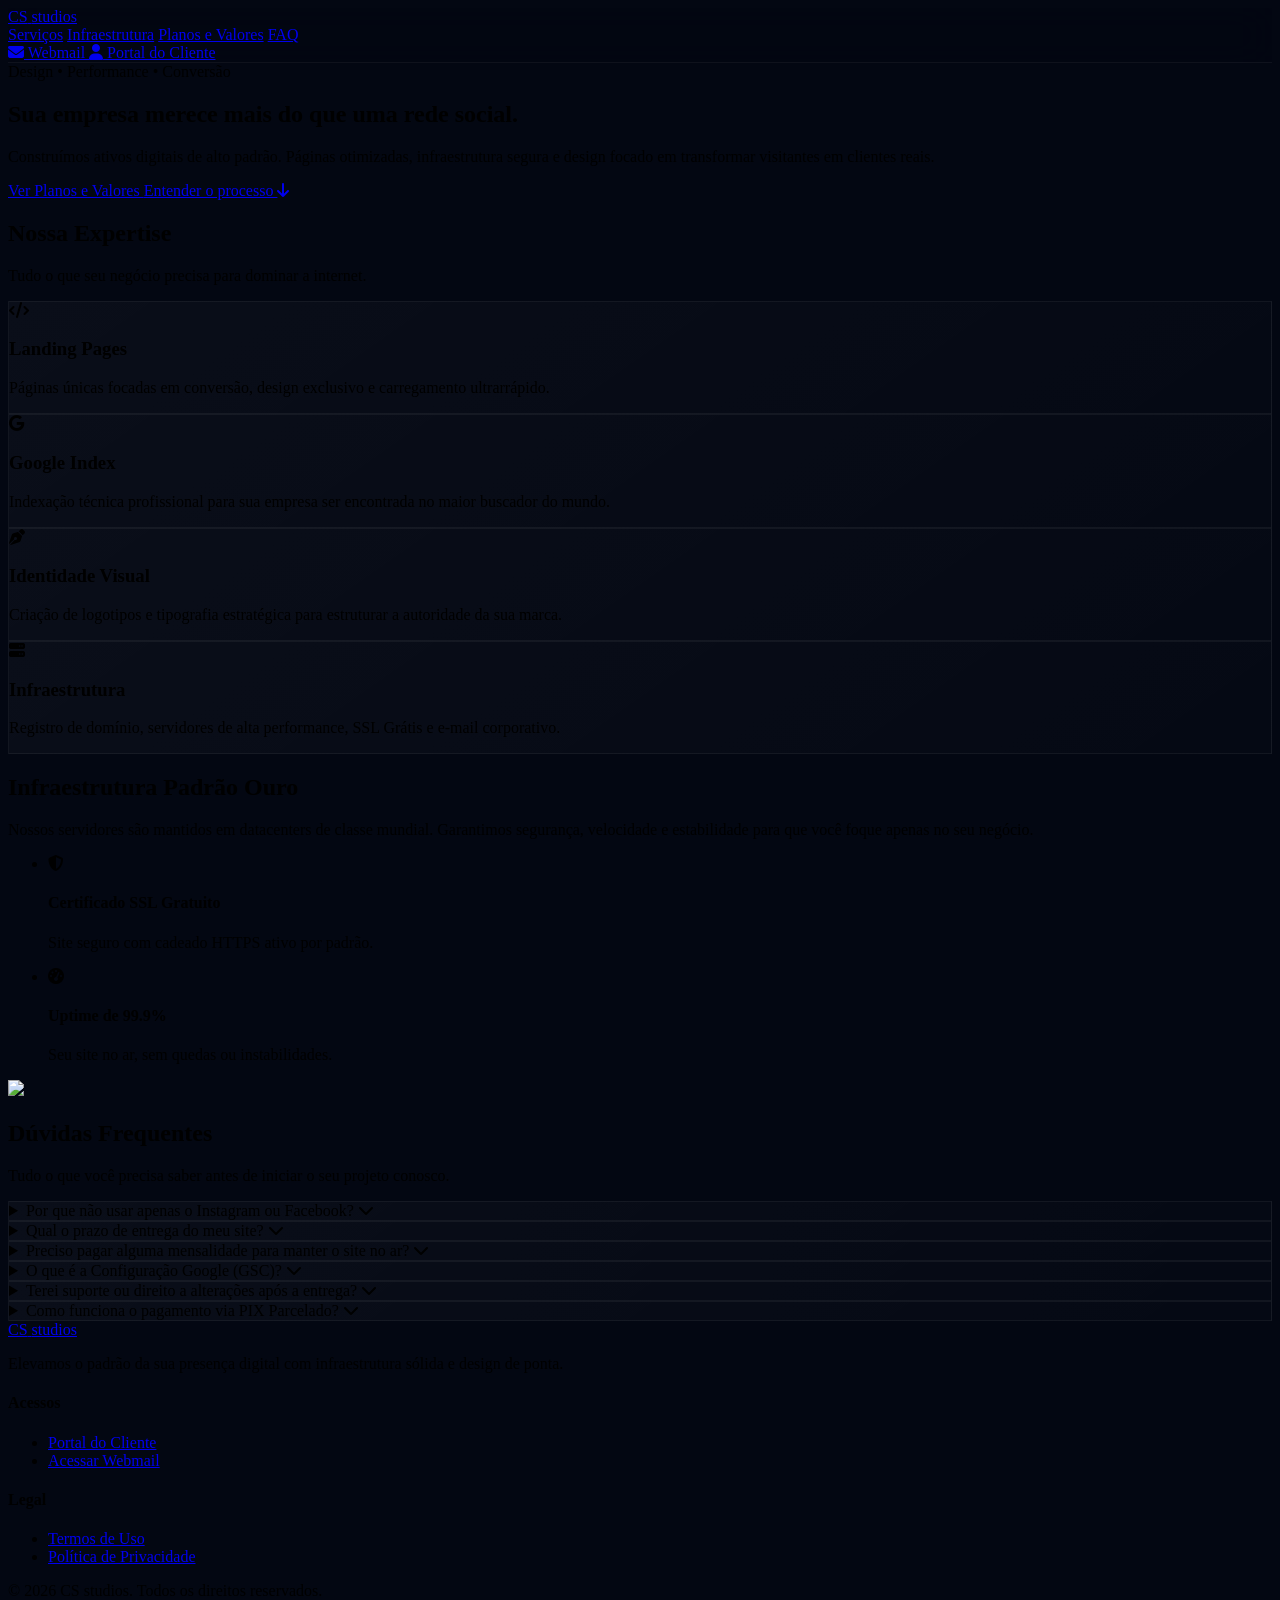
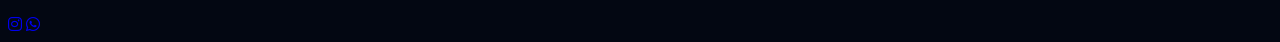
==== commit d1ed8a1f: "Rename pagina2.html to index.html" ====
--- a/index.html
+++ b/index.html
@@ -3,68 +3,49 @@
 <head>
     <meta charset="UTF-8">
     <meta name="viewport" content="width=device-width, initial-scale=1.0">
-    <title>CS studios | Soluções Digitais Premium</title>
+    <title>CS studios | Design e Infraestrutura Digital</title>
+    <meta name="description" content="Transformamos visitantes em clientes com páginas de alta conversão e infraestrutura premium.">
     
-    <!-- Fonts & Icons -->
-    <link href="https://fonts.googleapis.com/css2?family=Outfit:wght@300;400;600;800&family=Space+Grotesk:wght@700&display=swap" rel="stylesheet">
+    <link rel="icon" href="data:image/svg+xml,<svg xmlns='http://www.w3.org/2000/svg' viewBox='0 0 100 100'><text y='.9em' font-size='90'>💎</text></svg>">
+    <link href="https://fonts.googleapis.com/css2?family=Outfit:wght@300;400;500;600&family=Space+Grotesk:wght@400;600;700&display=swap" rel="stylesheet">
     <script src="https://cdn.tailwindcss.com"></script>
     <link rel="stylesheet" href="https://cdnjs.cloudflare.com/ajax/libs/font-awesome/6.4.0/css/all.min.css">
-    
-    <!-- AOS Animations -->
     <link href="https://unpkg.com/aos@2.3.1/dist/aos.css" rel="stylesheet">
     <link rel="stylesheet" href="assets/style.css">
 
     <script>
         tailwind.config = {
-            darkMode: 'class',
             theme: {
                 extend: {
-                    fontFamily: {
-                        sans: ['Outfit', 'sans-serif'],
-                        display:['Space Grotesk', 'sans-serif'],
-                    },
-                    colors: {
-                        dark: '#050505',
-                        darker: '#0a0a0a',
-                        card: '#111111',
-                        accent: '#3b82f6',
-                        accentDark: '#1d4ed8'
-                    }
+                    fontFamily: { sans:['Outfit', 'sans-serif'], display: ['Space Grotesk', 'sans-serif'] },
+                    colors: { background: '#030712', surface: '#0B1120', primary: '#3B82F6' }
                 }
             }
         }
     </script>
 </head>
-<body class="bg-dark text-slate-300 font-sans overflow-x-hidden selection:bg-accent selection:text-white">
-
-    <!-- Efeitos de Luz no Fundo -->
-    <div class="fixed top-[-20%] left-[-10%] w-[50%] h-[50%] bg-accent/20 blur-[120px] rounded-full pointer-events-none z-0"></div>
-    <div class="fixed bottom-[-20%] right-[-10%] w-[50%] h-[50%] bg-purple-600/10 blur-[120px] rounded-full pointer-events-none z-0"></div>
+<body class="bg-background text-slate-300 font-sans antialiased selection:bg-primary selection:text-white overflow-x-hidden">
 
     <!-- Navbar -->
-    <nav class="fixed w-full z-50 glass border-b border-white/5 py-4 transition-all duration-300">
-        <div class="container mx-auto px-6 flex justify-between items-center">
+    <nav class="fixed w-full z-50 glass-header transition-all duration-300">
+        <div class="container mx-auto px-6 py-4 flex justify-between items-center">
+            <a href="/" class="flex items-center gap-2 group">
+                <span class="font-display font-bold text-3xl text-white tracking-tighter group-hover:text-primary transition-colors">CS</span>
+                <span class="text-[10px] font-medium uppercase tracking-[0.2em] text-slate-400 mt-1">studios</span>
+            </a>
             
-            <!-- Logo CS studios -->
-            <a href="#" class="flex items-baseline gap-1 group">
-                <span class="font-display font-bold text-3xl text-white tracking-tighter group-hover:text-accent transition-colors">CS</span>
-                <span class="font-light text-sm tracking-[0.3em] text-slate-400 uppercase">studios</span>
-            </a>
-
-            <!-- Menu Links -->
-            <div class="hidden md:flex gap-8 items-center text-sm font-medium tracking-wide">
+            <div class="hidden lg:flex gap-8 items-center text-xs font-medium uppercase tracking-widest text-slate-400">
                 <a href="#servicos" class="hover:text-white transition-colors">Serviços</a>
-                <a href="#planos" class="hover:text-white transition-colors">Planos</a>
                 <a href="#infra" class="hover:text-white transition-colors">Infraestrutura</a>
+                <a href="planos.html" class="text-primary hover:text-white transition-colors font-bold">Planos e Valores</a>
                 <a href="#faq" class="hover:text-white transition-colors">FAQ</a>
             </div>
 
-            <!-- Botões de Login -->
             <div class="hidden md:flex gap-4 items-center">
-                <a href="#" class="text-xs text-slate-400 hover:text-white transition flex items-center gap-2">
+                <a href="https://www.larksuite.com/" target="_blank" class="text-xs text-slate-400 hover:text-white transition flex items-center gap-2">
                     <i class="fas fa-envelope"></i> Webmail
                 </a>
-                <a href="#" class="bg-white/10 hover:bg-white/20 text-white px-5 py-2 rounded-full text-xs font-bold transition flex items-center gap-2 border border-white/5 shadow-[0_0_15px_rgba(255,255,255,0.05)]">
+                <a href="https://seu-link-do-whmcs.com" target="_blank" class="bg-white/10 hover:bg-white/20 text-white px-5 py-2 rounded-full text-xs font-bold transition flex items-center gap-2 border border-white/5 shadow-[0_0_15px_rgba(255,255,255,0.05)]">
                     <i class="fas fa-user"></i> Portal do Cliente
                 </a>
             </div>
@@ -72,384 +53,208 @@
     </nav>
 
     <!-- Hero Section -->
-    <section class="relative min-h-screen flex items-center justify-center pt-20 z-10">
-        <div class="container mx-auto px-6 text-center">
-            <div data-aos="fade-down" class="inline-block mb-6 px-4 py-1.5 rounded-full border border-accent/30 bg-accent/10 text-accent text-xs font-bold tracking-widest uppercase shadow-[0_0_20px_rgba(59,130,246,0.2)]">
-                Presença Digital de Alta Performance
-            </div>
-            <h1 data-aos="fade-up" data-aos-delay="100" class="text-5xl md:text-8xl font-display font-bold text-white leading-tight mb-8 tracking-tighter">
-                Sua empresa no topo.<br>
-                <span class="text-transparent bg-clip-text bg-gradient-to-r from-blue-400 to-purple-500">
-                    Sem complicações.
+    <section class="relative min-h-screen flex items-center pt-20 overflow-hidden">
+        <div class="absolute top-1/4 left-1/2 -translate-x-1/2 w-[800px] h-[400px] bg-primary/10 blur-[120px] rounded-full pointer-events-none"></div>
+        
+        <div class="container mx-auto px-6 relative z-10 text-center">
+            <div data-aos="fade-up" data-aos-duration="1000">
+                
+                <!-- Selo Colorido Restaurado -->
+                <span class="inline-block py-1 px-4 rounded-full border border-primary/30 bg-primary/10 text-primary text-[10px] font-bold uppercase tracking-widest mb-8 shadow-[0_0_15px_rgba(59,130,246,0.2)]">
+                    Design • Performance • Conversão
                 </span>
-            </h1>
-            <p data-aos="fade-up" data-aos-delay="200" class="text-lg md:text-xl text-slate-400 max-w-2xl mx-auto mb-12 font-light">
-                Desenvolvemos plataformas premium, otimização de ponta e infraestrutura de servidores robusta para negócios que exigem excelência.
-            </p>
-            <div data-aos="fade-up" data-aos-delay="300" class="flex flex-col sm:flex-row justify-center gap-6">
-                <a href="#planos" class="bg-white text-dark px-8 py-4 rounded-full font-bold hover:bg-slate-200 transition shadow-[0_0_30px_rgba(255,255,255,0.2)]">
-                    Ver Pacotes Premium
-                </a>
-                <a href="#servicos" class="bg-card border border-white/10 text-white px-8 py-4 rounded-full font-bold hover:bg-white/5 transition">
-                    Explorar Serviços Individuais
-                </a>
-            </div>
-        </div>
-    </section>
-
-    <!-- Serviços Individuais -->
-    <section id="servicos" class="py-24 relative z-10 border-t border-white/5 bg-darker">
+
+                <h1 class="text-5xl md:text-7xl lg:text-8xl font-display font-bold text-white tracking-tighter leading-[1.1] mb-6 max-w-5xl mx-auto">
+                    Sua empresa merece mais do que <span class="text-blue-500">uma rede social.</span>
+                </h1>
+                <p class="text-lg md:text-xl text-slate-400 font-light max-w-2xl mx-auto mb-12 leading-relaxed">
+                    Construímos ativos digitais de alto padrão. Páginas otimizadas, infraestrutura segura e design focado em transformar visitantes em clientes reais.
+                </p>
+                <div class="flex flex-col sm:flex-row items-center justify-center gap-4">
+                    <a href="planos.html" class="w-full sm:w-auto bg-white text-background px-8 py-4 rounded-full text-sm font-semibold hover:bg-slate-200 transition-all shadow-[0_0_30px_rgba(255,255,255,0.1)]">
+                        Ver Planos e Valores
+                    </a>
+                    <a href="#servicos" class="w-full sm:w-auto text-slate-300 px-8 py-4 text-sm font-medium hover:text-white transition-all flex items-center justify-center gap-2">
+                        Entender o processo <i class="fas fa-arrow-down text-[10px]"></i>
+                    </a>
+                </div>
+            </div>
+        </div>
+    </section>
+
+    <!-- Serviços com Ícones Coloridos -->
+    <section id="servicos" class="py-24 relative z-10 border-t border-white/5 bg-surface">
         <div class="container mx-auto px-6">
             <div class="text-center mb-20" data-aos="fade-up">
-                <h2 class="text-3xl md:text-5xl font-display font-bold text-white mb-4 tracking-tighter">Serviços <span class="text-slate-500">Avulsos</span></h2>
-                <p class="text-slate-400">Monte sua estrutura conforme a necessidade do seu negócio.</p>
-            </div>
-
-            <div class="grid md:grid-cols-2 lg:grid-cols-3 gap-8">
-                <!-- Servico 1: Landing Page -->
-                <div class="card-glass p-8 rounded-3xl flex flex-col" data-aos="fade-up" data-aos-delay="100">
-                    <div class="w-12 h-12 rounded-full bg-accent/20 flex items-center justify-center text-accent mb-6">
-                        <i class="fas fa-code text-xl"></i>
-                    </div>
-                    <div class="inline-block bg-green-500/20 text-green-400 text-[10px] font-bold px-2 py-1 rounded mb-3 uppercase tracking-widest self-start">50% OFF</div>
-                    <h3 class="text-2xl font-bold text-white mb-2">Criação de Landing Page</h3>
-                    <p class="text-slate-400 text-sm mb-6 flex-grow">Página única de alta conversão, design exclusivo e carregamento ultrarrápido.</p>
-                    <div class="flex items-baseline gap-2 mb-6">
-                        <span class="text-sm text-slate-500 line-through">R$ 700</span>
-                        <span class="text-3xl font-display font-bold text-white">R$ 350<span class="text-sm text-slate-400">,00</span></span>
-                    </div>
-                    <!-- LINK STRIPE: Criação Landing -->
-                    <a href="https://buy.stripe.com/8x2eVf75UbxOdOWbmPaIM07" target="_blank" class="block w-full text-center bg-white/5 hover:bg-white/10 text-white py-3 rounded-lg text-sm font-bold transition border border-white/10">
-                        Contratar Serviço
-                    </a>
-                </div>
-
-                <!-- Servico 2: Configuração Google -->
-                <div class="card-glass p-8 rounded-3xl flex flex-col" data-aos="fade-up" data-aos-delay="200">
-                    <div class="w-12 h-12 rounded-full bg-purple-500/20 flex items-center justify-center text-purple-400 mb-6">
-                        <i class="fab fa-google text-xl"></i>
-                    </div>
-                    <div class="inline-block bg-green-500/20 text-green-400 text-[10px] font-bold px-2 py-1 rounded mb-3 uppercase tracking-widest self-start">50% OFF</div>
-                    <h3 class="text-2xl font-bold text-white mb-2">Configuração Google</h3>
-                    <p class="text-slate-400 text-sm mb-6 flex-grow">Indexação técnica profissional para sua empresa ser encontrada no buscador.</p>
-                    <div class="flex items-baseline gap-2 mb-6">
-                        <span class="text-sm text-slate-500 line-through">R$ 500</span>
-                        <span class="text-3xl font-display font-bold text-white">R$ 250<span class="text-sm text-slate-400">,00</span></span>
-                    </div>
-                    <!-- LINK STRIPE: Configuração Google -->
-                    <a href="https://buy.stripe.com/9B64gBai61Xe5iq9eHaIM06" target="_blank" class="block w-full text-center bg-white/5 hover:bg-white/10 text-white py-3 rounded-lg text-sm font-bold transition border border-white/10">
-                        Contratar Serviço
-                    </a>
-                </div>
-
-                <!-- Servico 3: Domínio -->
-                <div class="card-glass p-8 rounded-3xl flex flex-col" data-aos="fade-up" data-aos-delay="300">
-                    <div class="w-12 h-12 rounded-full bg-orange-500/20 flex items-center justify-center text-orange-400 mb-6">
-                        <i class="fas fa-globe text-xl"></i>
-                    </div>
-                    <h3 class="text-2xl font-bold text-white mb-2">Registro de Domínio</h3>
-                    <p class="text-slate-400 text-sm mb-6 flex-grow">Proteja o nome da sua marca na internet (Ex: suamarca.com.br).</p>
-                    <div class="flex items-baseline gap-2 mt-9 mb-6">
-                        <span class="text-3xl font-display font-bold text-white">R$ 59<span class="text-sm text-slate-400">,99</span></span>
-                        <span class="text-sm text-slate-500">/ano</span>
-                    </div>
-                    <!-- LINK STRIPE: Registro de Domínio -->
-                    <a href="https://buy.stripe.com/5kQ00l75UdFWh183UnaIM05" target="_blank" class="block w-full text-center bg-white/5 hover:bg-white/10 text-white py-3 rounded-lg text-sm font-bold transition border border-white/10">
-                        Registrar Domínio
-                    </a>
-                </div>
-
-                <!-- Servico 4: Hospedagem -->
-                <div class="card-glass p-8 rounded-3xl md:col-span-2 lg:col-span-2 border-accent/30" data-aos="fade-up" data-aos-delay="400">
-                    <div class="flex flex-col md:flex-row gap-8 items-center justify-between h-full">
-                        <div>
-                            <div class="w-12 h-12 rounded-full bg-blue-500/20 flex items-center justify-center text-blue-400 mb-6">
-                                <i class="fas fa-server text-xl"></i>
-                            </div>
-                            <h3 class="text-2xl font-bold text-white mb-2">Hospedagem Premium + 1 E-mail</h3>
-                            <p class="text-slate-400 text-sm max-w-md">Servidores de altíssimo desempenho, SSL Grátis e 1 conta de e-mail profissional inclusa. Faturamento anual.</p>
-                        </div>
-                        <div class="text-right w-full md:w-auto bg-dark p-6 rounded-2xl border border-white/5 flex flex-col justify-center">
-                            <div class="text-sm text-slate-400 mb-1">Equivalente a R$ 49,90/mês</div>
-                            <div class="text-4xl font-display font-bold text-white mb-4">R$ 598<span class="text-xl">,80</span><span class="text-sm text-slate-500 font-sans">/ano</span></div>
-                            <!-- LINK STRIPE: Hospedagem + Email -->
-                            <a href="https://buy.stripe.com/3cI28teymbxO26eez1aIM04" target="_blank" class="block w-full text-center bg-accent hover:bg-accentDark text-white py-3 rounded-lg text-sm font-bold transition shadow-lg">
-                                Assinar Hospedagem
-                            </a>
-                        </div>
-                    </div>
-                </div>
-
-                <!-- Servico 5: E-mail Adicional -->
-                <div class="card-glass p-8 rounded-3xl flex flex-col" data-aos="fade-up" data-aos-delay="500">
-                    <div class="w-12 h-12 rounded-full bg-teal-500/20 flex items-center justify-center text-teal-400 mb-6">
-                        <i class="fas fa-envelope-open-text text-xl"></i>
-                    </div>
-                    <h3 class="text-xl font-bold text-white mb-2">E-mail Adicional (25GB)</h3>
-                    <p class="text-slate-400 text-sm mb-4 flex-grow">Amplie sua equipe com mais contas profissionais.</p>
-                    <div class="text-xs text-slate-500 mb-2">Eq. a R$ 5,99/mês</div>
-                    <div class="flex items-baseline gap-2 mb-6">
-                        <span class="text-2xl font-display font-bold text-white">R$ 71<span class="text-sm text-slate-400">,88</span></span>
-                        <span class="text-sm text-slate-500">/ano</span>
-                    </div>
-                    <!-- LINK STRIPE: E-mail Adicional -->
-                    <a href="https://buy.stripe.com/4gMcN761QgS83ai3UnaIM02" target="_blank" class="block w-full text-center bg-white/5 hover:bg-white/10 text-white py-3 rounded-lg text-sm font-bold transition border border-white/10">
-                        Adicionar E-mail
-                    </a>
-                </div>
-            </div>
-        </div>
-    </section>
-
-    <!-- Pacotes Promocionais -->
-    <section id="planos" class="py-24 relative z-10 border-t border-white/5 bg-dark">
-        <div class="container mx-auto px-6">
-            <div class="text-center mb-20" data-aos="fade-up">
-                <div class="inline-block bg-gradient-to-r from-blue-500 to-purple-500 text-white text-[10px] font-bold px-3 py-1 rounded-full mb-4 uppercase tracking-widest shadow-lg">Ofertas Exclusivas</div>
-                <h2 class="text-3xl md:text-5xl font-display font-bold text-white mb-4 tracking-tighter">Desenvolvimento <span class="text-slate-500">Completo</span></h2>
-                <p class="text-slate-400">Contrate o pacote e economize na montagem da sua estrutura.</p>
-            </div>
-
-            <div class="grid md:grid-cols-2 gap-8 max-w-5xl mx-auto">
-                
-                <!-- Pacote Básico -->
-                <div class="card-glass p-10 rounded-[2.5rem] relative overflow-hidden flex flex-col" data-aos="fade-right">
-                    <h3 class="text-2xl font-display font-bold text-white mb-2">Pacote Básico</h3>
-                    <p class="text-slate-400 text-sm mb-8">Ideal para quem já possui hospedagem e domínio.</p>
-                    
-                    <div class="flex items-end gap-2 mb-8">
-                        <span class="text-5xl font-display font-bold text-white">R$ 500<span class="text-xl">,00</span></span>
-                        <span class="text-slate-500 text-sm mb-2">pagamento único</span>
-                    </div>
-
-                    <ul class="space-y-4 mb-10 flex-grow">
-                        <li class="flex items-center gap-3 text-slate-300">
-                            <i class="fas fa-check text-accent"></i> Criação de Landing Page
-                        </li>
-                        <li class="flex items-center gap-3 text-slate-300">
-                            <i class="fas fa-check text-accent"></i> Configuração Google (GSC)
-                        </li>
-                        <li class="flex items-center gap-3 text-slate-500 opacity-50">
-                            <i class="fas fa-xmark"></i> Domínio não incluso
-                        </li>
-                        <li class="flex items-center gap-3 text-slate-500 opacity-50">
-                            <i class="fas fa-xmark"></i> Hospedagem não inclusa
-                        </li>
-                    </ul>
-
-                    <!-- LINK STRIPE: Pacote Básico -->
-                    <a href="https://buy.stripe.com/eVqfZjeymeK06muduXaIM01" target="_blank" class="w-full text-center bg-white/5 hover:bg-white/10 text-white py-4 rounded-xl font-bold transition border border-white/10 flex justify-center items-center gap-2">
-                        <i class="fas fa-lock text-slate-400 text-sm"></i> Contratar Básico
-                    </a>
-                </div>
-
-                <!-- Pacote Completo -->
-                <div class="card-glass p-10 rounded-[2.5rem] relative overflow-hidden border border-accent/50 shadow-[0_0_50px_rgba(59,130,246,0.1)] flex flex-col transform md:-translate-y-4" data-aos="fade-left">
-                    <div class="absolute top-0 right-0 bg-accent text-white text-[10px] font-bold px-4 py-2 rounded-bl-2xl uppercase tracking-widest z-10">Mais Vendido</div>
-                    <div class="absolute inset-0 bg-gradient-to-br from-accent/10 to-transparent pointer-events-none"></div>
-                    
-                    <h3 class="text-2xl font-display font-bold text-white mb-2 relative z-10">Pacote Completo</h3>
-                    <p class="text-slate-400 text-sm mb-8 relative z-10">A solução ponta a ponta. Seu negócio no ar sem dor de cabeça.</p>
-                    
-                    <div class="flex items-end gap-2 mb-8 relative z-10">
-                        <span class="text-5xl font-display font-bold text-white">R$ 1.158<span class="text-xl">,79</span></span>
-                        <span class="text-slate-500 text-sm mb-2">fechamento</span>
-                    </div>
-
-                    <ul class="space-y-4 mb-10 flex-grow relative z-10">
-                        <li class="flex items-center gap-3 text-white font-medium">
-                            <i class="fas fa-check text-accent"></i> Criação de Landing Page (Design Premium)
-                        </li>
-                        <li class="flex items-center gap-3 text-white font-medium">
-                            <i class="fas fa-check text-accent"></i> Configuração Google Index (GSC)
-                        </li>
-                        <li class="flex items-center gap-3 text-white font-medium">
-                            <i class="fas fa-check text-accent"></i> Registro de Domínio (1 ano)
-                        </li>
-                        <li class="flex items-center gap-3 text-white font-medium">
-                            <i class="fas fa-check text-accent"></i> Hospedagem de Alta Performance (1 ano)
-                        </li>
-                        <li class="flex items-center gap-3 text-white font-medium">
-                            <i class="fas fa-check text-accent"></i> 1 Conta de E-mail Profissional
-                        </li>
-                    </ul>
-
-                    <!-- LINK STRIPE: Pacote Completo -->
-                    <a href="https://buy.stripe.com/bJe14p9e29pG7qyez1aIM00" target="_blank" class="w-full text-center bg-accent hover:bg-accentDark text-white py-4 rounded-xl font-bold transition shadow-[0_0_20px_rgba(59,130,246,0.4)] relative z-10 flex justify-center items-center gap-2">
-                        <i class="fas fa-lock text-white/80 text-sm"></i> Contratar Completo
-                    </a>
-                </div>
-
+                <h2 class="text-3xl md:text-5xl font-display font-bold text-white mb-4 tracking-tighter">Nossa <span class="text-slate-500">Expertise</span></h2>
+                <p class="text-slate-400">Tudo o que seu negócio precisa para dominar a internet.</p>
+            </div>
+            <div class="grid md:grid-cols-2 lg:grid-cols-4 gap-8">
+                <div class="premium-card p-8 rounded-3xl" data-aos="fade-up" data-aos-delay="100">
+                    <div class="w-12 h-12 rounded-full bg-blue-500/20 flex items-center justify-center text-blue-400 mb-6 border border-blue-500/30 shadow-[0_0_15px_rgba(59,130,246,0.2)]"><i class="fas fa-code text-xl"></i></div>
+                    <h3 class="text-xl font-bold text-white mb-2">Landing Pages</h3>
+                    <p class="text-slate-400 text-sm leading-relaxed">Páginas únicas focadas em conversão, design exclusivo e carregamento ultrarrápido.</p>
+                </div>
+                <div class="premium-card p-8 rounded-3xl" data-aos="fade-up" data-aos-delay="200">
+                    <div class="w-12 h-12 rounded-full bg-yellow-500/20 flex items-center justify-center text-yellow-400 mb-6 border border-yellow-500/30 shadow-[0_0_15px_rgba(234,179,8,0.2)]"><i class="fab fa-google text-xl"></i></div>
+                    <h3 class="text-xl font-bold text-white mb-2">Google Index</h3>
+                    <p class="text-slate-400 text-sm leading-relaxed">Indexação técnica profissional para sua empresa ser encontrada no maior buscador do mundo.</p>
+                </div>
+                <div class="premium-card p-8 rounded-3xl" data-aos="fade-up" data-aos-delay="300">
+                    <div class="w-12 h-12 rounded-full bg-pink-500/20 flex items-center justify-center text-pink-400 mb-6 border border-pink-500/30 shadow-[0_0_15px_rgba(236,72,153,0.2)]"><i class="fas fa-pen-nib text-xl"></i></div>
+                    <h3 class="text-xl font-bold text-white mb-2">Identidade Visual</h3>
+                    <p class="text-slate-400 text-sm leading-relaxed">Criação de logotipos e tipografia estratégica para estruturar a autoridade da sua marca.</p>
+                </div>
+                <div class="premium-card p-8 rounded-3xl" data-aos="fade-up" data-aos-delay="400">
+                    <div class="w-12 h-12 rounded-full bg-green-500/20 flex items-center justify-center text-green-400 mb-6 border border-green-500/30 shadow-[0_0_15px_rgba(34,197,94,0.2)]"><i class="fas fa-server text-xl"></i></div>
+                    <h3 class="text-xl font-bold text-white mb-2">Infraestrutura</h3>
+                    <p class="text-slate-400 text-sm leading-relaxed">Registro de domínio, servidores de alta performance, SSL Grátis e e-mail corporativo.</p>
+                </div>
             </div>
         </div>
     </section>
 
     <!-- Infraestrutura -->
-    <section id="infra" class="py-24 relative z-10 border-t border-white/5 bg-darker">
+    <section id="infra" class="py-24 relative z-10 border-t border-white/5 bg-background">
         <div class="container mx-auto px-6">
             <div class="flex flex-col md:flex-row gap-16 items-center">
                 <div class="md:w-1/2" data-aos="fade-right">
-                    <h2 class="text-3xl md:text-5xl font-display font-bold text-white mb-6 tracking-tighter">Infraestrutura <span class="text-transparent bg-clip-text bg-gradient-to-r from-blue-400 to-purple-500">Padrão Ouro</span></h2>
+                    <h2 class="text-3xl md:text-5xl font-display font-bold text-white mb-6 tracking-tighter">Infraestrutura <span class="text-blue-500">Padrão Ouro</span></h2>
                     <p class="text-slate-400 text-lg mb-8 leading-relaxed">
                         Nossos servidores são mantidos em datacenters de classe mundial. Garantimos segurança, velocidade e estabilidade para que você foque apenas no seu negócio.
                     </p>
-                    <ul class="space-y-6">
-                        <li class="flex gap-4">
-                            <div class="w-10 h-10 rounded-full bg-white/5 flex items-center justify-center text-white shrink-0"><i class="fas fa-shield-halved"></i></div>
-                            <div>
-                                <h4 class="text-white font-bold text-lg">Certificado SSL Gratuito</h4>
-                                <p class="text-slate-500 text-sm">Site seguro com cadeado HTTPS ativo por padrão.</p>
-                            </div>
-                        </li>
-                        <li class="flex gap-4">
-                            <div class="w-10 h-10 rounded-full bg-white/5 flex items-center justify-center text-white shrink-0"><i class="fas fa-gauge-high"></i></div>
-                            <div>
-                                <h4 class="text-white font-bold text-lg">Uptime de 99.9%</h4>
-                                <p class="text-slate-500 text-sm">Seu site no ar, sem quedas ou instabilidades.</p>
-                            </div>
-                        </li>
-                        <li class="flex gap-4">
-                            <div class="w-10 h-10 rounded-full bg-white/5 flex items-center justify-center text-white shrink-0"><i class="fas fa-cogs"></i></div>
-                            <div>
-                                <h4 class="text-white font-bold text-lg">Tecnologia cPanel</h4>
-                                <p class="text-slate-500 text-sm">Painel de controle reconhecido mundialmente pela eficiência.</p>
-                            </div>
-                        </li>
+                    <ul class="space-y-6 text-slate-300">
+                        <li class="flex gap-4"><i class="fas fa-shield-halved text-green-500 text-xl mt-1"></i><div><h4 class="text-white font-bold">Certificado SSL Gratuito</h4><p class="text-slate-500 text-sm">Site seguro com cadeado HTTPS ativo por padrão.</p></div></li>
+                        <li class="flex gap-4"><i class="fas fa-gauge-high text-blue-500 text-xl mt-1"></i><div><h4 class="text-white font-bold">Uptime de 99.9%</h4><p class="text-slate-500 text-sm">Seu site no ar, sem quedas ou instabilidades.</p></div></li>
                     </ul>
                 </div>
                 <div class="md:w-1/2" data-aos="fade-left">
                     <div class="relative rounded-3xl overflow-hidden border border-white/10 shadow-2xl">
-                        <div class="absolute inset-0 bg-gradient-to-t from-darker to-transparent z-10"></div>
-                        <img src="https://images.unsplash.com/photo-1558494949-ef010cbdcc31?q=80&w=2034&auto=format&fit=crop" alt="Servidores Premium" class="w-full h-full object-cover filter grayscale opacity-50 hover:grayscale-0 hover:opacity-100 transition duration-1000">
+                        <div class="absolute inset-0 bg-gradient-to-t from-background to-transparent z-10"></div>
+                        <img src="https://images.unsplash.com/photo-1558494949-ef010cbdcc31?q=80&w=2034&auto=format&fit=crop" class="w-full h-full object-cover filter grayscale opacity-50 hover:grayscale-0 hover:opacity-100 transition duration-1000">
                     </div>
                 </div>
             </div>
         </div>
     </section>
 
-    <!-- FAQ -->
-    <section id="faq" class="py-24 relative z-10 border-t border-white/5 bg-dark">
-        <div class="container mx-auto px-6 max-w-3xl">
+    <!-- FAQ Completo -->
+    <section id="faq" class="py-32 bg-surface border-y border-white/5">
+        <div class="container mx-auto px-6 max-w-4xl">
             <div class="text-center mb-16" data-aos="fade-up">
-                <h2 class="text-3xl md:text-5xl font-display font-bold text-white mb-4 tracking-tighter">Perguntas <span class="text-slate-500">Frequentes</span></h2>
+                <h2 class="text-3xl md:text-5xl font-display font-bold text-white mb-4 tracking-tight">Dúvidas Frequentes</h2>
+                <p class="text-slate-400 font-light">Tudo o que você precisa saber antes de iniciar o seu projeto conosco.</p>
             </div>
 
             <div class="space-y-4" data-aos="fade-up" data-aos-delay="100">
                 
-                <!-- Pergunta 1 -->
-                <details class="group card-glass rounded-2xl cursor-pointer">
-                    <summary class="flex justify-between items-center font-bold text-lg p-6 text-white list-none">
-                        Qual o prazo para meu site entrar no ar?
-                        <span class="transition group-open:rotate-180 text-accent"><i class="fas fa-chevron-down"></i></span>
-                    </summary>
-                    <div class="text-slate-400 px-6 pb-6 text-sm leading-relaxed border-t border-white/5 pt-4 mt-2">
-                        Se você contratar o <strong>Pacote Completo</strong>, o desenvolvimento será finalizado em <strong>até 4 dias úteis</strong> após o envio de todos os materiais (textos, imagens e logo em PNG transparente) para o nosso e-mail. Após a sua aprovação final do layout, o prazo técnico para a conexão e propagação do domínio na internet é de até 48h úteis.
-                    </div>
-                </details>
-
-                <!-- Pergunta 2 -->
-                <details class="group card-glass rounded-2xl cursor-pointer">
-                    <summary class="flex justify-between items-center font-bold text-lg p-6 text-white list-none">
-                        Tenho direito a alterações no layout?
-                        <span class="transition group-open:rotate-180 text-accent"><i class="fas fa-chevron-down"></i></span>
-                    </summary>
-                    <div class="text-slate-400 px-6 pb-6 text-sm leading-relaxed border-t border-white/5 pt-4 mt-2">
-                        Para mantermos a agilidade e qualidade do projeto, após a entrega do site com os textos, imagens e logo enviados por você, será permitida <strong>apenas UMA (1) solicitação de alteração/revisão</strong>. Caso precise de atualizações futuras no site, cobramos uma taxa fixa de R$ 150,00 por atualização.
-                    </div>
-                </details>
-
-                <!-- Pergunta 3 -->
-                <details class="group card-glass rounded-2xl cursor-pointer">
-                    <summary class="flex justify-between items-center font-bold text-lg p-6 text-white list-none">
-                        E se eu contratar o Pacote Básico (Sem Hospedagem/Domínio)?
-                        <span class="transition group-open:rotate-180 text-accent"><i class="fas fa-chevron-down"></i></span>
-                    </summary>
-                    <div class="text-slate-400 px-6 pb-6 text-sm leading-relaxed border-t border-white/5 pt-4 mt-2">
-                        Neste caso, nós entregaremos os arquivos finais otimizados da sua Landing Page junto com as orientações técnicas. <strong>A configuração, apontamento de domínio e o upload dos arquivos no seu servidor deverão ser feitos por você</strong> ou por sua equipe técnica, seguindo as diretrizes fornecidas pela nossa equipe.
-                    </div>
-                </details>
-
-                <!-- Pergunta 4 -->
-                <details class="group card-glass rounded-2xl cursor-pointer">
-                    <summary class="flex justify-between items-center font-bold text-lg p-6 text-white list-none">
+                <details class="group premium-card rounded-2xl cursor-pointer p-6">
+                    <summary class="flex justify-between items-center font-bold text-white list-none">
+                        Por que não usar apenas o Instagram ou Facebook?
+                        <span class="transition group-open:rotate-180 text-primary"><i class="fas fa-chevron-down"></i></span>
+                    </summary>
+                    <p class="text-slate-400 text-sm mt-4 leading-relaxed">
+                        Redes sociais são excelentes para atrair atenção, mas péssimas para fechar negócios complexos. Em um site próprio, você não concorre com memes ou dancinhas. Além disso, o Google é onde as pessoas procuram quando estão prontas para comprar. Se você não tem um site, está perdendo essas vendas para o seu concorrente.
+                    </p>
+                </details>
+
+                <details class="group premium-card rounded-2xl cursor-pointer p-6">
+                    <summary class="flex justify-between items-center font-bold text-white list-none">
+                        Qual o prazo de entrega do meu site?
+                        <span class="transition group-open:rotate-180 text-primary"><i class="fas fa-chevron-down"></i></span>
+                    </summary>
+                    <p class="text-slate-400 text-sm mt-4 leading-relaxed">
+                        Para a criação de Landing Pages (Páginas Únicas), nosso prazo padrão é de <strong>até 4 dias úteis</strong> após o recebimento de todos os materiais (textos, logo e imagens). Após a sua aprovação do design, a propagação do domínio na internet leva até 48 horas úteis.
+                    </p>
+                </details>
+
+                <details class="group premium-card rounded-2xl cursor-pointer p-6">
+                    <summary class="flex justify-between items-center font-bold text-white list-none">
+                        Preciso pagar alguma mensalidade para manter o site no ar?
+                        <span class="transition group-open:rotate-180 text-primary"><i class="fas fa-chevron-down"></i></span>
+                    </summary>
+                    <p class="text-slate-400 text-sm mt-4 leading-relaxed">
+                        A criação do site é um pagamento único. No entanto, para que qualquer site exista na internet, ele precisa de um <strong>Domínio</strong> (o seu endereço .com.br) e de uma <strong>Hospedagem</strong> (o servidor onde os arquivos ficam guardados). Esses serviços possuem um custo de manutenção que é cobrado <strong>anualmente</strong>. Você pode contratar esses serviços conosco ou em qualquer outra empresa da sua preferência.
+                    </p>
+                </details>
+
+                <details class="group premium-card rounded-2xl cursor-pointer p-6">
+                    <summary class="flex justify-between items-center font-bold text-white list-none">
                         O que é a Configuração Google (GSC)?
-                        <span class="transition group-open:rotate-180 text-accent"><i class="fas fa-chevron-down"></i></span>
-                    </summary>
-                    <div class="text-slate-400 px-6 pb-6 text-sm leading-relaxed border-t border-white/5 pt-4 mt-2">
-                        Trata-se da indexação profissional do seu site nos motores de busca do Google (Google Search Console). Configuramos as ferramentas e sitemaps necessários para que o Google leia, entenda e exiba sua página corretamente nos resultados de pesquisa.
-                    </div>
-                </details>
-
-                <!-- Pergunta 5 -->
-                <details class="group card-glass rounded-2xl cursor-pointer">
-                    <summary class="flex justify-between items-center font-bold text-lg p-6 text-white list-none">
-                        Como funciona o pagamento da hospedagem?
-                        <span class="transition group-open:rotate-180 text-accent"><i class="fas fa-chevron-down"></i></span>
-                    </summary>
-                    <div class="text-slate-400 px-6 pb-6 text-sm leading-relaxed border-t border-white/5 pt-4 mt-2">
-                        Para mantermos a alta qualidade, segurança e velocidade dos servidores, nossa hospedagem e contas de e-mail são faturadas exclusivamente de forma anual (R$ 598,80/ano). Isso garante 12 meses de estabilidade total sem preocupações com boletos mensais.
-                    </div>
-                </details>
-
-            </div>
-        </div>
-    </section>
-
-    <!-- Footer -->
-    <footer class="bg-darker border-t border-white/5 py-16 relative z-10">
+                        <span class="transition group-open:rotate-180 text-primary"><i class="fas fa-chevron-down"></i></span>
+                    </summary>
+                    <p class="text-slate-400 text-sm mt-4 leading-relaxed">
+                        GSC significa <em>Google Search Console</em>. É o painel oficial do Google para webmasters. Nós configuramos o seu site lá dentro, enviamos o mapa do site (sitemap) e forçamos a leitura dos robôs do Google. Isso garante que o seu site seja encontrado nas pesquisas orgânicas de forma muito mais rápida e correta.
+                    </p>
+                </details>
+
+                <details class="group premium-card rounded-2xl cursor-pointer p-6">
+                    <summary class="flex justify-between items-center font-bold text-white list-none">
+                        Terei suporte ou direito a alterações após a entrega?
+                        <span class="transition group-open:rotate-180 text-primary"><i class="fas fa-chevron-down"></i></span>
+                    </summary>
+                    <p class="text-slate-400 text-sm mt-4 leading-relaxed">
+                        Durante o desenvolvimento, você tem direito a 1 (uma) rodada de revisões para garantir que o site fique exatamente como você deseja. Após a aprovação final e publicação do site, qualquer alteração estrutural, troca de textos ou imagens será considerada uma atualização de manutenção, possuindo uma taxa fixa de R$ 150,00 por solicitação.
+                    </p>
+                </details>
+
+                <details class="group premium-card rounded-2xl cursor-pointer p-6">
+                    <summary class="flex justify-between items-center font-bold text-white list-none">
+                        Como funciona o pagamento via PIX Parcelado?
+                        <span class="transition group-open:rotate-180 text-primary"><i class="fas fa-chevron-down"></i></span>
+                    </summary>
+                    <p class="text-slate-400 text-sm mt-4 leading-relaxed">
+                        Através do nosso checkout via Mercado Pago, você pode utilizar a função "PIX Parcelado" caso o seu banco ofereça essa modalidade, ou o Mercado Crédito. Dessa forma, você garante o nosso desconto agressivo de pagamento à vista, mas paga as parcelas diretamente para a sua instituição financeira.
+                    </p>
+                </details>
+
+            </div>
+        </div>
+    </section>
+
+    <!-- Footer Completo Restaurado -->
+    <footer class="bg-background border-t border-white/5 py-16 relative z-10">
         <div class="container mx-auto px-6 grid md:grid-cols-4 gap-12 mb-12 border-b border-white/5 pb-12">
             <div class="col-span-1 md:col-span-2">
-                <a href="#" class="flex items-baseline gap-1 mb-6">
+                <a href="/" class="flex items-baseline gap-1 mb-6">
                     <span class="font-display font-bold text-3xl text-white tracking-tighter">CS</span>
                     <span class="font-light text-sm tracking-[0.3em] text-slate-400 uppercase">studios</span>
                 </a>
-                <p class="text-slate-500 text-sm max-w-sm mb-6">Eleve o padrão da sua presença digital com infraestrutura sólida e design de ponta.</p>
+                <p class="text-slate-500 text-sm max-w-sm mb-6">Elevamos o padrão da sua presença digital com infraestrutura sólida e design de ponta.</p>
             </div>
             
             <div>
                 <h4 class="text-white font-bold mb-6 uppercase tracking-widest text-xs">Acessos</h4>
                 <ul class="space-y-4 text-sm text-slate-400">
-                    <li><a href="#" class="hover:text-accent transition">Portal do Cliente</a></li>
-                    <li><a href="#" class="hover:text-accent transition">Acessar Webmail</a></li>
+                    <li><a href="https://seu-link-do-whmcs.com" target="_blank" class="hover:text-primary transition">Portal do Cliente</a></li>
+                    <li><a href="https://www.larksuite.com/" target="_blank" class="hover:text-primary transition">Acessar Webmail</a></li>
                 </ul>
             </div>
 
             <div>
                 <h4 class="text-white font-bold mb-6 uppercase tracking-widest text-xs">Legal</h4>
                 <ul class="space-y-4 text-sm text-slate-400">
-                    <li><a href="legal/termos.html" class="hover:text-accent transition">Termos de Uso</a></li>
-                    <li><a href="legal/privacidade.html" class="hover:text-accent transition">Política de Privacidade</a></li>
-                    <li><a href="legal/cookies.html" class="hover:text-accent transition">Política de Cookies</a></li>
-                    <li><a href="legal/contratos.html" class="hover:text-accent transition">Contratos de Serviço</a></li>
+                    <li><a href="legal/termos.html" class="hover:text-primary transition">Termos de Uso</a></li>
+                    <li><a href="legal/privacidade.html" class="hover:text-primary transition">Política de Privacidade</a></li>
                 </ul>
             </div>
         </div>
-        <div class="container mx-auto px-6 text-center text-slate-600 text-xs tracking-widest uppercase">
-            &copy; 2024 CS studios. Todos os direitos reservados.
+        <div class="container mx-auto px-6 flex flex-col md:flex-row justify-between items-center gap-4">
+            <p class="text-slate-600 text-xs tracking-widest uppercase">&copy; 2026 CS studios. Todos os direitos reservados.</p>
+            <div class="flex gap-4 text-slate-500">
+                <a href="#" class="hover:text-white transition"><i class="fab fa-instagram text-lg"></i></a>
+                <a href="https://wa.me/5521996882977" target="_blank" class="hover:text-white transition"><i class="fab fa-whatsapp text-lg"></i></a>
+            </div>
         </div>
     </footer>
 
-    <!-- Scripts -->
     <script src="https://unpkg.com/aos@2.3.1/dist/aos.js"></script>
     <script>
-        AOS.init({
-            duration: 800,
-            once: true,
-            offset: 50,
-        });
-
-        // Glassmorphism navbar na rolagem
+        AOS.init({ duration: 800, once: true });
         window.addEventListener('scroll', () => {
             const nav = document.querySelector('nav');
-            if(window.scrollY > 50) {
-                nav.classList.add('shadow-lg', 'bg-darker/80');
-                nav.classList.remove('py-4');
-                nav.classList.add('py-3');
-            } else {
-                nav.classList.remove('shadow-lg', 'bg-darker/80');
-                nav.classList.remove('py-3');
-                nav.classList.add('py-4');
-            }
+            if(window.scrollY > 50) { nav.classList.add('shadow-lg', 'bg-background/90'); nav.classList.remove('py-4'); nav.classList.add('py-3'); } 
+            else { nav.classList.remove('shadow-lg', 'bg-background/90'); nav.classList.remove('py-3'); nav.classList.add('py-4'); }
         });
     </script>
 </body>
--- a/assets/style.css
+++ b/assets/style.css
@@ -2,28 +2,42 @@
 @tailwind components;
 @tailwind utilities;
 
-/* Efeito de Vidro Fosco Dark */
-.glass {
-    background: rgba(10, 10, 10, 0.4);
-    backdrop-filter: blur(12px);
-    -webkit-backdrop-filter: blur(12px);
+html { scroll-behavior: smooth; background-color: #030712; }
+
+/* Efeito Glass Premium e Minimalista */
+.glass-header {
+    background: rgba(3, 7, 18, 0.7);
+    backdrop-filter: blur(20px);
+    -webkit-backdrop-filter: blur(20px);
+    border-bottom: 1px solid rgba(255, 255, 255, 0.05);
 }
 
-/* Cartões Transparentes com Borda Suave */
-.card-glass {
-    background: rgba(255, 255, 255, 0.02);
+.premium-card {
+    background: linear-gradient(145deg, rgba(255,255,255,0.03) 0%, rgba(255,255,255,0.01) 100%);
     border: 1px solid rgba(255, 255, 255, 0.05);
-    backdrop-filter: blur(10px);
-    transition: all 0.3s ease;
+    transition: all 0.4s cubic-bezier(0.4, 0, 0.2, 1);
 }
 
-.card-glass:hover {
-    background: rgba(255, 255, 255, 0.04);
-    border: 1px solid rgba(255, 255, 255, 0.1);
-    transform: translateY(-5px);
+.premium-card:hover {
+    border-color: rgba(59, 130, 246, 0.3);
+    box-shadow: 0 10px 40px -10px rgba(59, 130, 246, 0.1);
+    transform: translateY(-2px);
 }
 
-/* Remover seta padrão do details (FAQ) */
-details > summary::-webkit-details-marker {
-    display: none;
+/* Gradiente de Texto Elegante */
+.text-gradient {
+    background: linear-gradient(to right, #ffffff, #94a3b8);
+    -webkit-background-clip: text;
+    -webkit-text-fill-color: transparent;
 }
+
+.text-gradient-blue {
+    background: linear-gradient(to right, #60a5fa, #3b82f6);
+    -webkit-background-clip: text;
+    -webkit-text-fill-color: transparent;
+}
+
+::-webkit-scrollbar { width: 6px; }
+::-webkit-scrollbar-track { background: #030712; }
+::-webkit-scrollbar-thumb { background: #1e293b; border-radius: 4px; }
+::-webkit-scrollbar-thumb:hover { background: #3b82f6; }
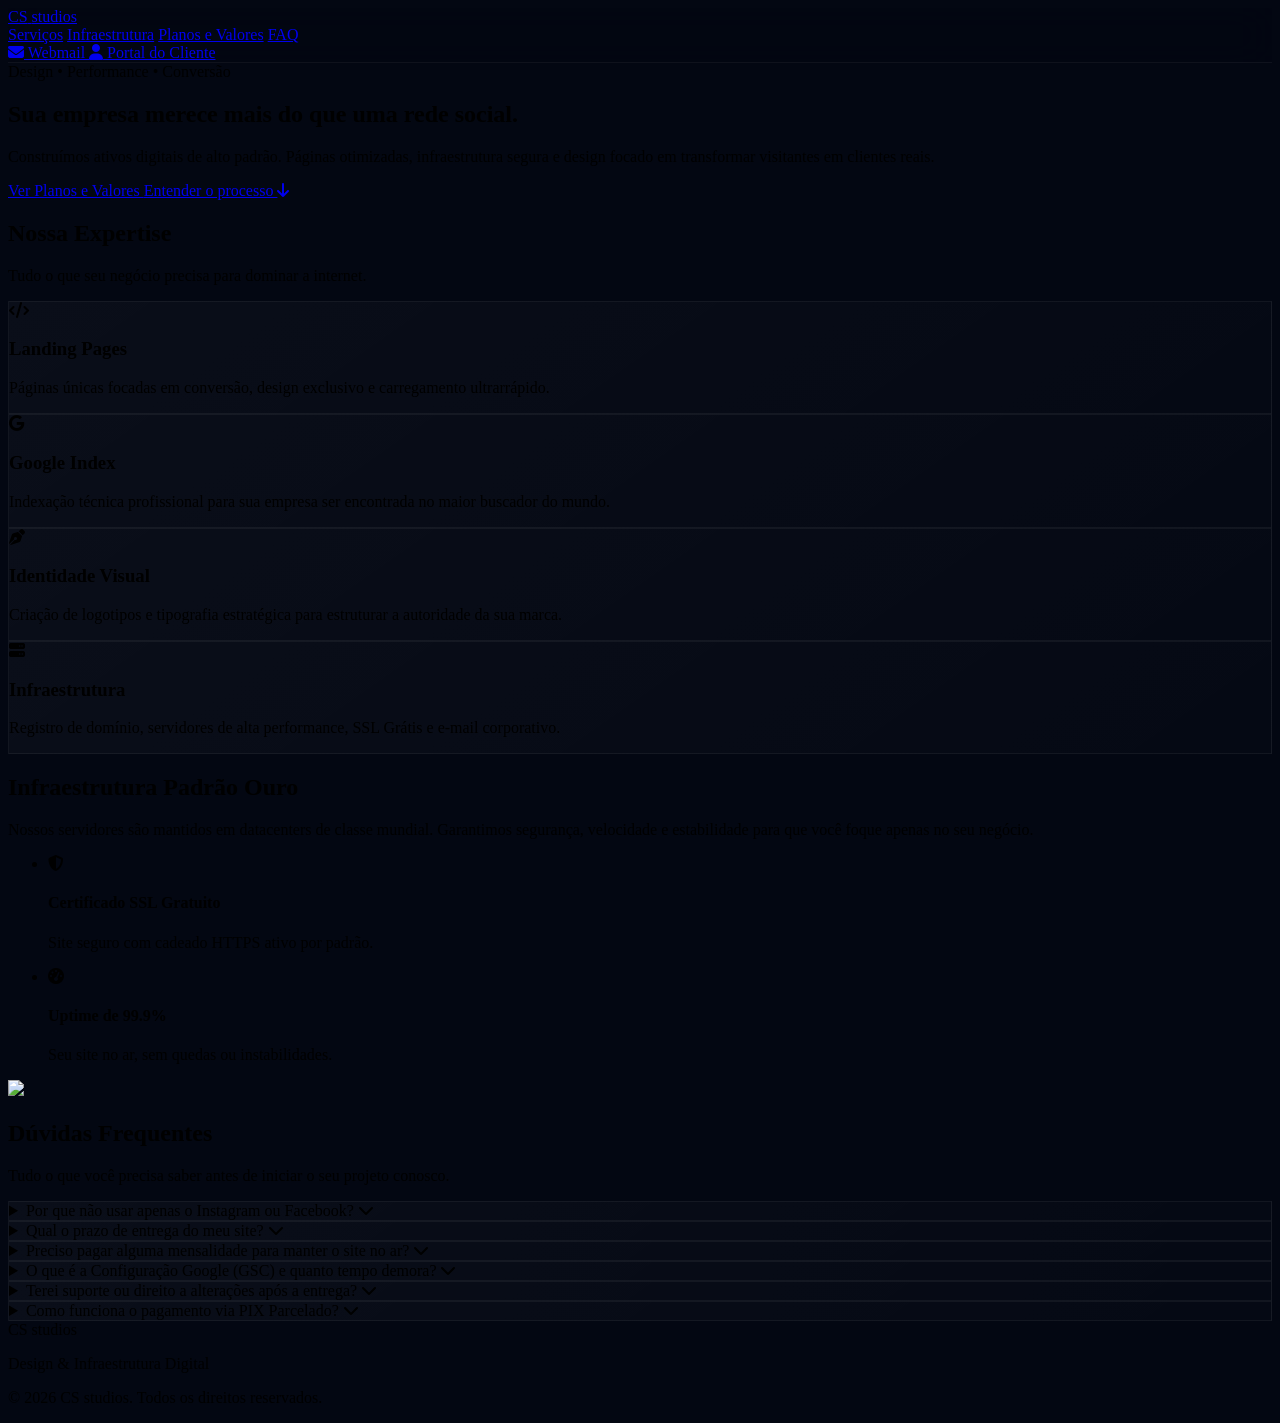
==== commit 8b45d1d0: "Update index.html" ====
--- a/index.html
+++ b/index.html
@@ -3,8 +3,20 @@
 <head>
     <meta charset="UTF-8">
     <meta name="viewport" content="width=device-width, initial-scale=1.0">
+    
+    <!-- SEO Básico e Avançado -->
     <title>CS studios | Design e Infraestrutura Digital</title>
-    <meta name="description" content="Transformamos visitantes em clientes com páginas de alta conversão e infraestrutura premium.">
+    <meta name="description" content="Agência especializada em Landing Pages de alta conversão, configuração Google (GSC) e infraestrutura premium. Transformamos visitantes em clientes.">
+    <meta name="keywords" content="criação de sites, landing page, agência digital, web design, hospedagem de sites, SEO, Google Search Console, presença digital">
+    <meta name="author" content="CS studios">
+    <meta name="robots" content="index, follow">
+    
+    <!-- Open Graph (Para ficar bonito ao compartilhar no WhatsApp/Redes Sociais) -->
+    <meta property="og:title" content="CS studios | Design e Infraestrutura Digital">
+    <meta property="og:description" content="Construímos ativos digitais de alto padrão. Páginas otimizadas e infraestrutura segura para o seu negócio.">
+    <meta property="og:type" content="website">
+    <meta property="og:url" content="https://csstudios.site/">
+    <meta property="og:site_name" content="CS studios">
     
     <link rel="icon" href="data:image/svg+xml,<svg xmlns='http://www.w3.org/2000/svg' viewBox='0 0 100 100'><text y='.9em' font-size='90'>💎</text></svg>">
     <link href="https://fonts.googleapis.com/css2?family=Outfit:wght@300;400;500;600&family=Space+Grotesk:wght@400;600;700&display=swap" rel="stylesheet">
@@ -17,7 +29,7 @@
         tailwind.config = {
             theme: {
                 extend: {
-                    fontFamily: { sans:['Outfit', 'sans-serif'], display: ['Space Grotesk', 'sans-serif'] },
+                    fontFamily: { sans:['Outfit', 'sans-serif'], display:['Space Grotesk', 'sans-serif'] },
                     colors: { background: '#030712', surface: '#0B1120', primary: '#3B82F6' }
                 }
             }
@@ -42,7 +54,7 @@
             </div>
 
             <div class="hidden md:flex gap-4 items-center">
-                <a href="https://www.larksuite.com/" target="_blank" class="text-xs text-slate-400 hover:text-white transition flex items-center gap-2">
+                <a href="https://mail.larksuite.com" target="_blank" class="text-xs text-slate-400 hover:text-white transition flex items-center gap-2">
                     <i class="fas fa-envelope"></i> Webmail
                 </a>
                 <a href="https://seu-link-do-whmcs.com" target="_blank" class="bg-white/10 hover:bg-white/20 text-white px-5 py-2 rounded-full text-xs font-bold transition flex items-center gap-2 border border-white/5 shadow-[0_0_15px_rgba(255,255,255,0.05)]">
@@ -58,12 +70,9 @@
         
         <div class="container mx-auto px-6 relative z-10 text-center">
             <div data-aos="fade-up" data-aos-duration="1000">
-                
-                <!-- Selo Colorido Restaurado -->
-                <span class="inline-block py-1 px-4 rounded-full border border-primary/30 bg-primary/10 text-primary text-[10px] font-bold uppercase tracking-widest mb-8 shadow-[0_0_15px_rgba(59,130,246,0.2)]">
+                <span class="inline-block py-1 px-3 rounded-full border border-white/10 bg-white/5 text-[10px] font-medium uppercase tracking-widest text-slate-300 mb-8">
                     Design • Performance • Conversão
                 </span>
-
                 <h1 class="text-5xl md:text-7xl lg:text-8xl font-display font-bold text-white tracking-tighter leading-[1.1] mb-6 max-w-5xl mx-auto">
                     Sua empresa merece mais do que <span class="text-blue-500">uma rede social.</span>
                 </h1>
@@ -71,7 +80,7 @@
                     Construímos ativos digitais de alto padrão. Páginas otimizadas, infraestrutura segura e design focado em transformar visitantes em clientes reais.
                 </p>
                 <div class="flex flex-col sm:flex-row items-center justify-center gap-4">
-                    <a href="planos.html" class="w-full sm:w-auto bg-white text-background px-8 py-4 rounded-full text-sm font-semibold hover:bg-slate-200 transition-all shadow-[0_0_30px_rgba(255,255,255,0.1)]">
+                    <a href="planos.html" class="w-full sm:w-auto bg-white text-background px-8 py-4 rounded-full text-sm font-semibold hover:bg-slate-200 transition-all">
                         Ver Planos e Valores
                     </a>
                     <a href="#servicos" class="w-full sm:w-auto text-slate-300 px-8 py-4 text-sm font-medium hover:text-white transition-all flex items-center justify-center gap-2">
@@ -178,13 +187,14 @@
                     </p>
                 </details>
 
-                <details class="group premium-card rounded-2xl cursor-pointer p-6">
-                    <summary class="flex justify-between items-center font-bold text-white list-none">
-                        O que é a Configuração Google (GSC)?
-                        <span class="transition group-open:rotate-180 text-primary"><i class="fas fa-chevron-down"></i></span>
-                    </summary>
-                    <p class="text-slate-400 text-sm mt-4 leading-relaxed">
-                        GSC significa <em>Google Search Console</em>. É o painel oficial do Google para webmasters. Nós configuramos o seu site lá dentro, enviamos o mapa do site (sitemap) e forçamos a leitura dos robôs do Google. Isso garante que o seu site seja encontrado nas pesquisas orgânicas de forma muito mais rápida e correta.
+                <!-- ATUALIZADO: Explicação do Prazo do Google -->
+                <details class="group premium-card rounded-2xl cursor-pointer p-6">
+                    <summary class="flex justify-between items-center font-bold text-white list-none">
+                        O que é a Configuração Google (GSC) e quanto tempo demora?
+                        <span class="transition group-open:rotate-180 text-primary"><i class="fas fa-chevron-down"></i></span>
+                    </summary>
+                    <p class="text-slate-400 text-sm mt-4 leading-relaxed">
+                        GSC significa <em>Google Search Console</em>. Nós configuramos o seu site lá dentro, enviamos o mapa do site (sitemap) e forçamos a leitura dos robôs do Google. <strong>Atenção:</strong> A nossa configuração técnica é feita imediatamente junto com a entrega do site. Porém, o Google leva, em média, de <strong>2 a 4 semanas</strong> para ler, processar e começar a exibir o seu site nos resultados de pesquisa organicamente.
                     </p>
                 </details>
 
@@ -212,39 +222,12 @@
         </div>
     </section>
 
-    <!-- Footer Completo Restaurado -->
-    <footer class="bg-background border-t border-white/5 py-16 relative z-10">
-        <div class="container mx-auto px-6 grid md:grid-cols-4 gap-12 mb-12 border-b border-white/5 pb-12">
-            <div class="col-span-1 md:col-span-2">
-                <a href="/" class="flex items-baseline gap-1 mb-6">
-                    <span class="font-display font-bold text-3xl text-white tracking-tighter">CS</span>
-                    <span class="font-light text-sm tracking-[0.3em] text-slate-400 uppercase">studios</span>
-                </a>
-                <p class="text-slate-500 text-sm max-w-sm mb-6">Elevamos o padrão da sua presença digital com infraestrutura sólida e design de ponta.</p>
-            </div>
-            
-            <div>
-                <h4 class="text-white font-bold mb-6 uppercase tracking-widest text-xs">Acessos</h4>
-                <ul class="space-y-4 text-sm text-slate-400">
-                    <li><a href="https://seu-link-do-whmcs.com" target="_blank" class="hover:text-primary transition">Portal do Cliente</a></li>
-                    <li><a href="https://www.larksuite.com/" target="_blank" class="hover:text-primary transition">Acessar Webmail</a></li>
-                </ul>
-            </div>
-
-            <div>
-                <h4 class="text-white font-bold mb-6 uppercase tracking-widest text-xs">Legal</h4>
-                <ul class="space-y-4 text-sm text-slate-400">
-                    <li><a href="legal/termos.html" class="hover:text-primary transition">Termos de Uso</a></li>
-                    <li><a href="legal/privacidade.html" class="hover:text-primary transition">Política de Privacidade</a></li>
-                </ul>
-            </div>
-        </div>
-        <div class="container mx-auto px-6 flex flex-col md:flex-row justify-between items-center gap-4">
-            <p class="text-slate-600 text-xs tracking-widest uppercase">&copy; 2026 CS studios. Todos os direitos reservados.</p>
-            <div class="flex gap-4 text-slate-500">
-                <a href="#" class="hover:text-white transition"><i class="fab fa-instagram text-lg"></i></a>
-                <a href="https://wa.me/5521996882977" target="_blank" class="hover:text-white transition"><i class="fab fa-whatsapp text-lg"></i></a>
-            </div>
+    <!-- Footer -->
+    <footer class="py-12 border-t border-white/5 text-center bg-background">
+        <div class="container mx-auto px-6">
+            <div class="font-display font-bold text-xl text-white mb-2 tracking-tighter">CS studios</div>
+            <p class="text-slate-600 text-[10px] uppercase tracking-[0.3em] mb-6">Design & Infraestrutura Digital</p>
+            <p class="text-slate-500 text-xs">&copy; 2026 CS studios. Todos os direitos reservados.</p>
         </div>
     </footer>
 
